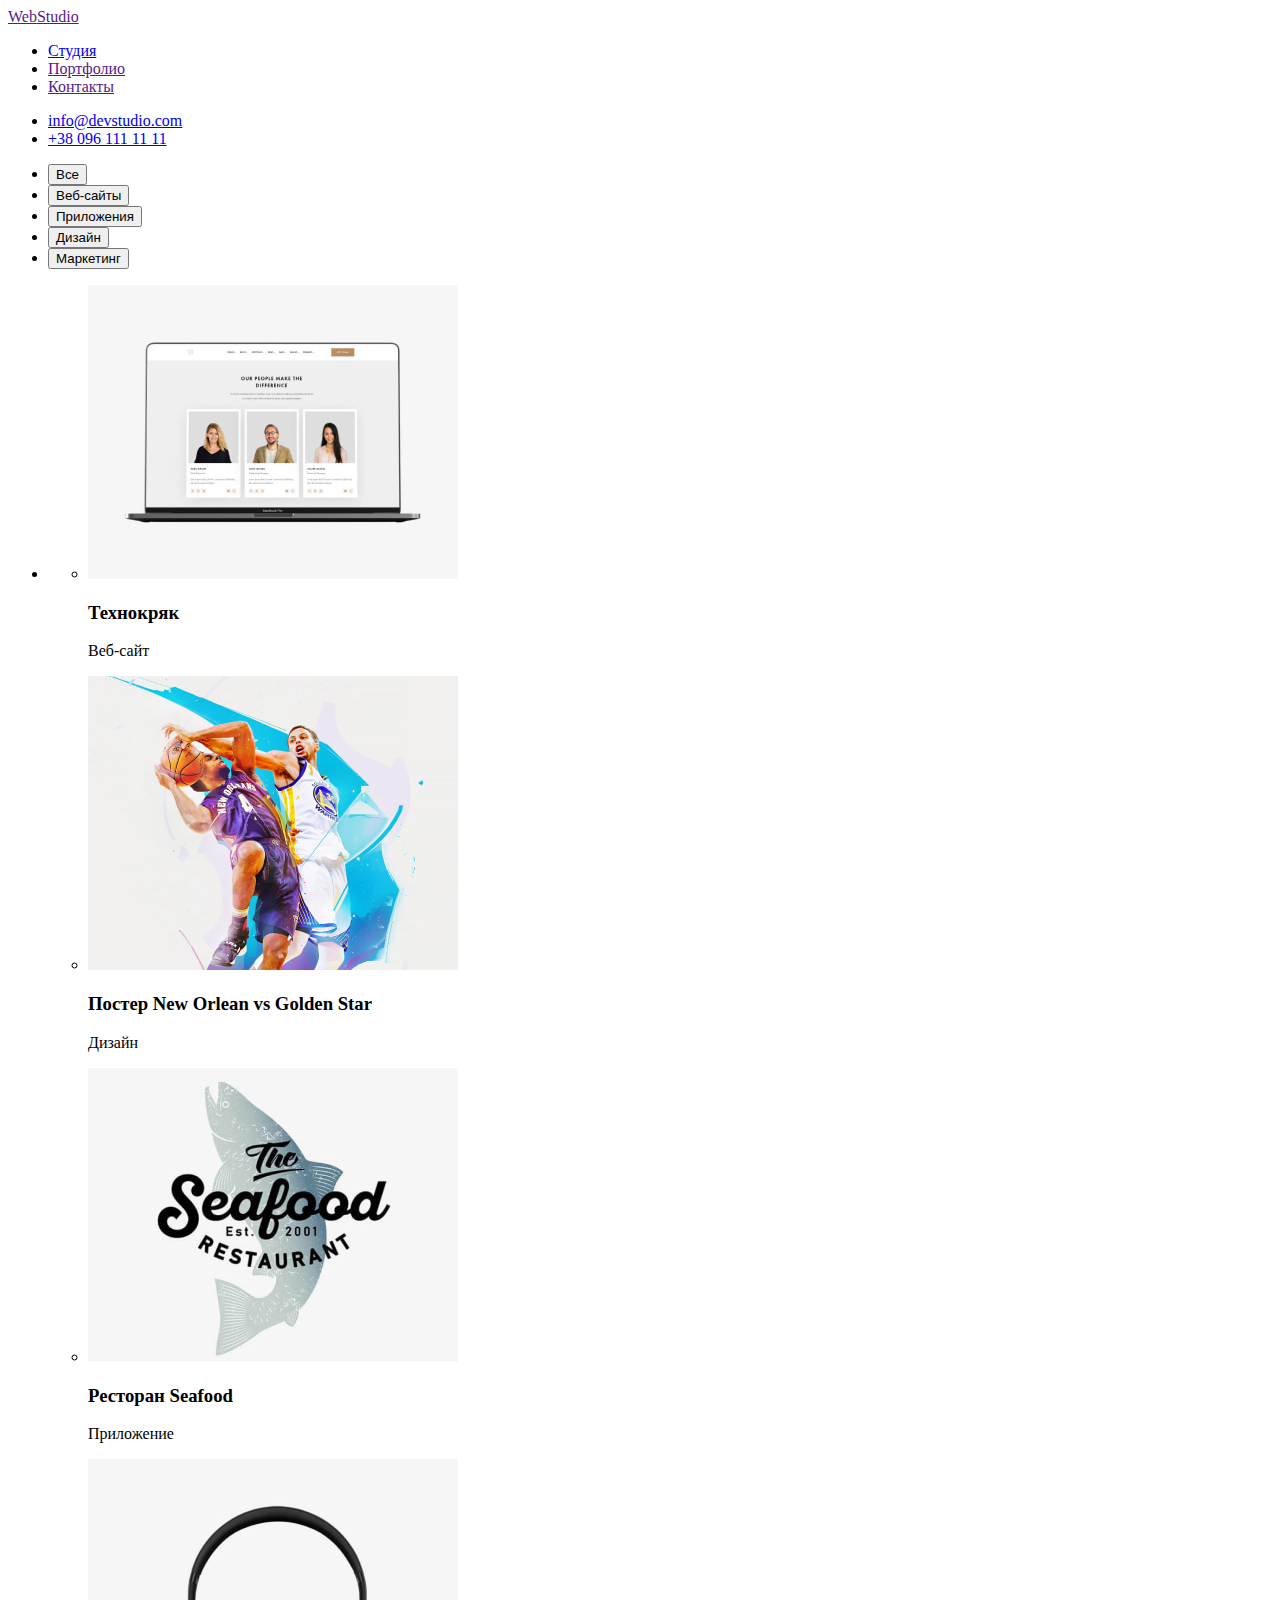
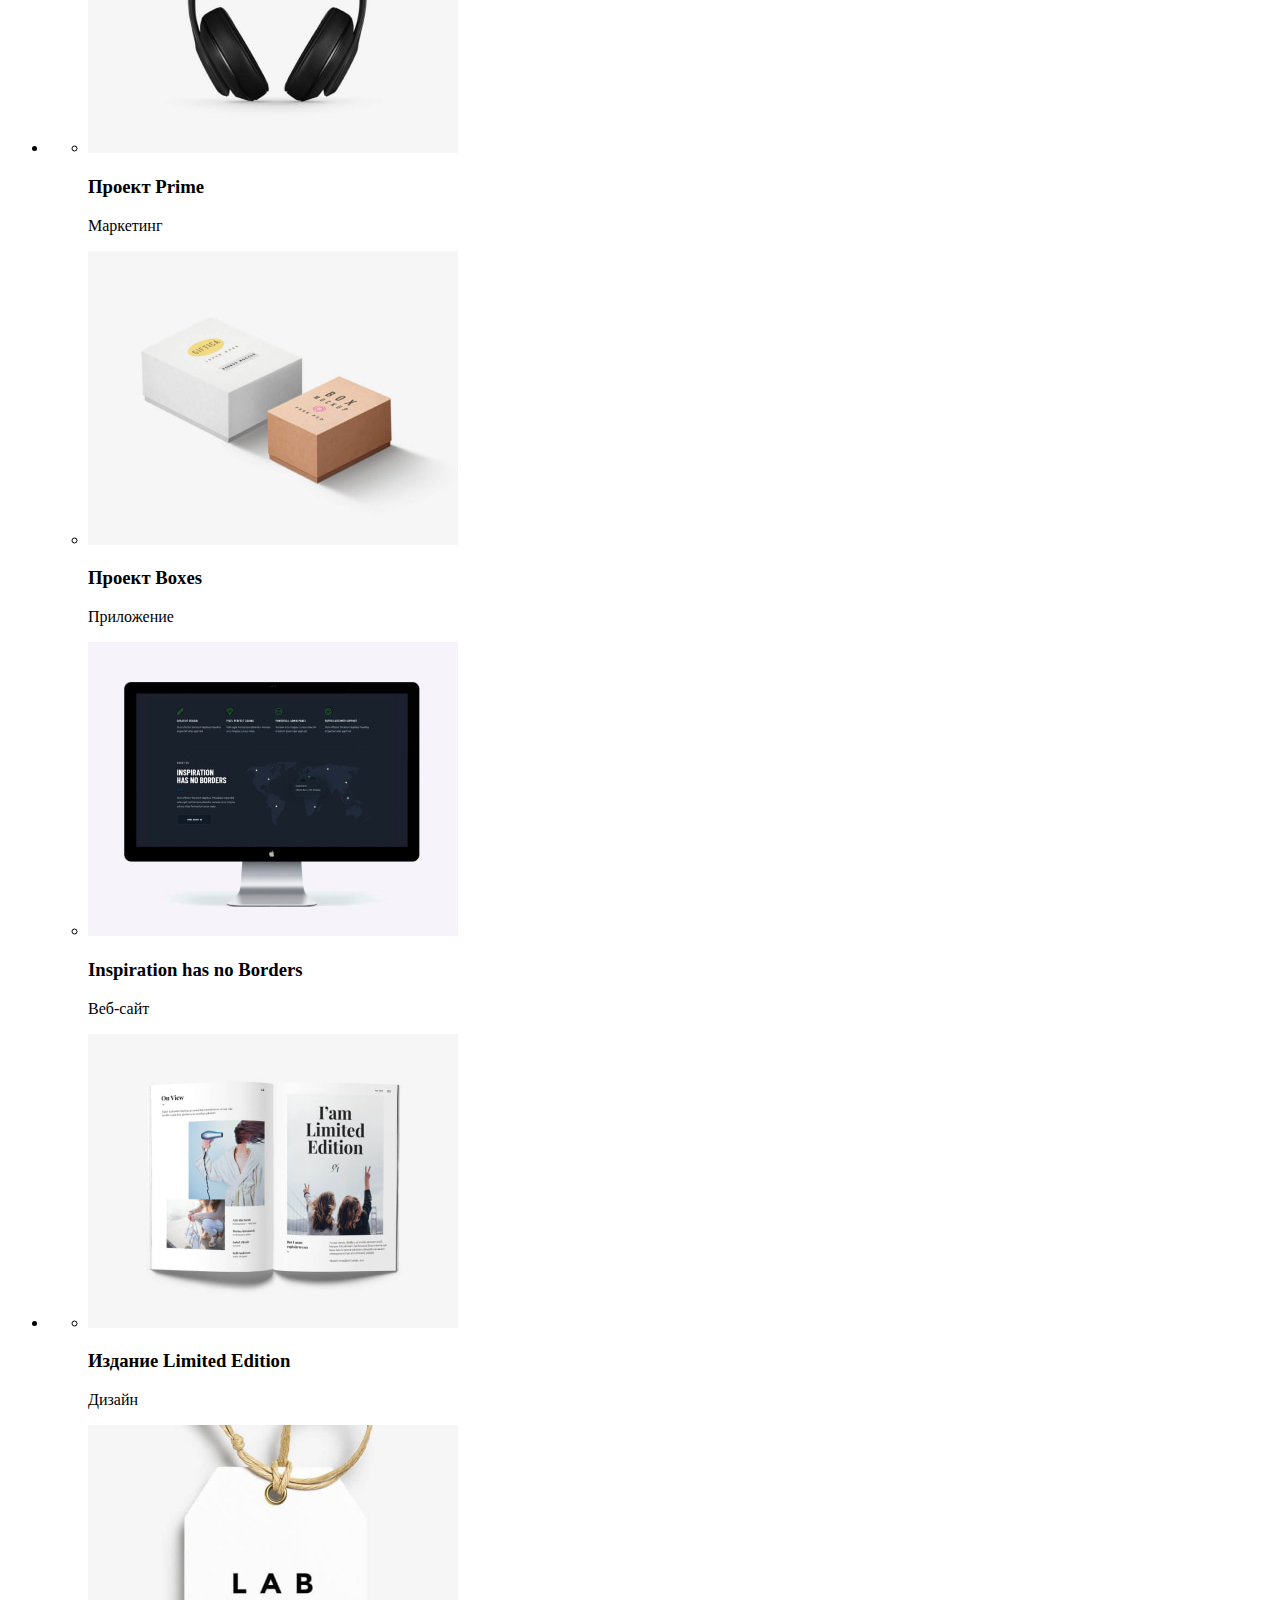
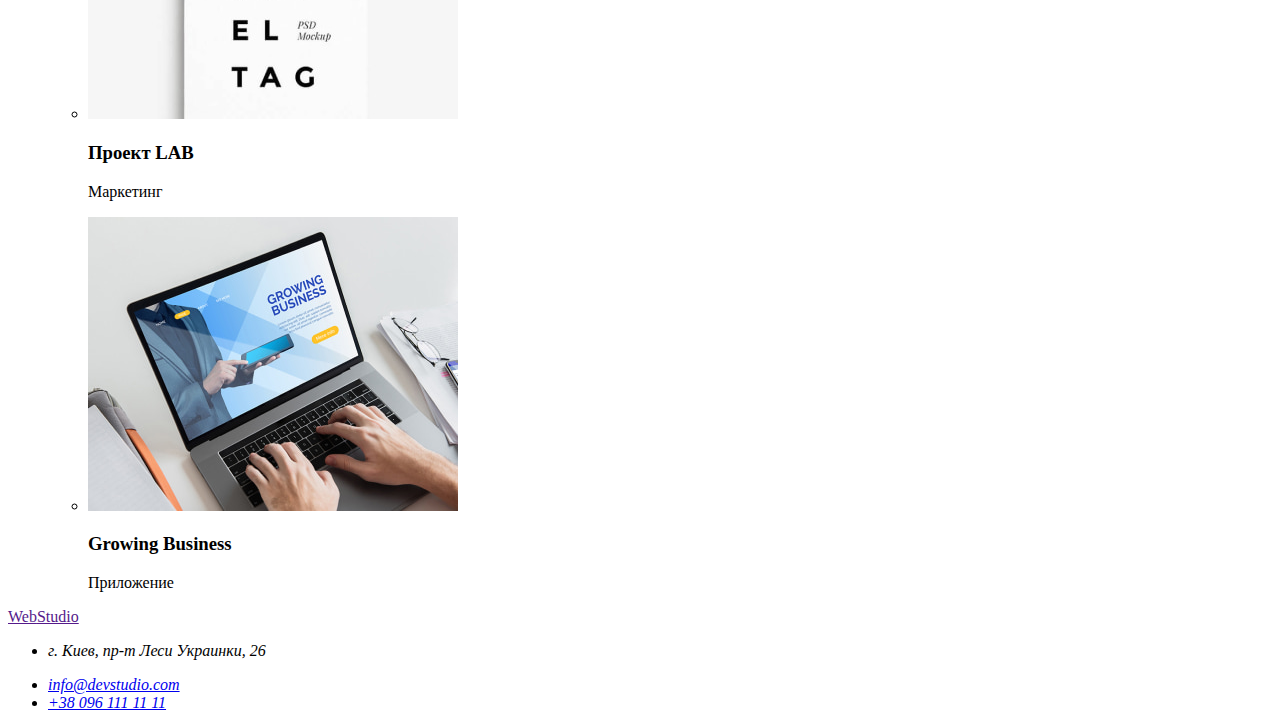
==== portfolio.html @ 0fcba2b1 "Добавлены изображения" ====
<!DOCTYPE html>
<html lang="ru">
<head>
    <meta charset="UTF-8">
    <meta http-equiv="X-UA-Compatible" content="IE=edge">
    <meta name="viewport" content="width=device-width, initial-scale=1.0">
    <title>Портфолио</title>
</head>
<body>
    <header>
        <nav>
            <!-- Логотип -->
            <a href=""><span>Web</span>Studio</a>
            <ul>
                <li>
                    <a href="./index.html">Студия</a>
                </li>
                <li>
                    <a href="">Портфолио</a>
                </li>
                <li>
                    <a href="">Контакты</a>
                </li>
            </ul>
        </nav>
        <!-- контакты -->
        <ul>
            <li>
                <a href="mailto:info@devstudio.com">info@devstudio.com</a>
            </li>
            <li>
                <a href="tel:+380961111111">+38 096 111 11 11</a>
            </li>
        </ul>
    </header>
    <main>
        <!-- работы -->
        <section>
            <h2 hidden>Наши работы</h2>
            <nav>
                <ul>
                    <li>
                        <button type="button">Все</button>
                    </li>
                    <li>
                        <button type="button">Веб-сайты</button>
                    </li>
                    <li>
                        <button type="button">Приложения</button>
                    </li>
                    <li>
                        <button type="button">Дизайн</button>
                    </li>
                    <li>
                        <button type="button">Маркетинг</button>
                    </li>
                </ul>
            </nav>
            <ul>
                <li>
                    <ul>
                        <li>
                            <img src="./images/portfolio/box1.jpg" alt="" width = "370" height = "294">
                            <h3>Технокряк</h3>
                            <p>Веб-сайт</p>
                        </li>
                        <li>
                            <img src="./images/portfolio/box2.jpg" alt="" width = "370" height = "294">
                            <h3>Постер New Orlean vs Golden Star</h3>
                            <p>Дизайн</p>
                        </li>
                        <li>
                            <img src="./images/portfolio/box3.jpg" alt="" width = "370" height = "294">
                            <h3>Ресторан Seafood</h3>
                            <p>Приложение</p>
                        </li>
                    </ul>
                </li>
                <li>
                    <ul>
                        <li>
                            <img src="./images/portfolio/box4.jpg" alt="" width = "370" height = "294">
                            <h3>Проект Prime</h3>
                            <p>Маркетинг</p>
                        </li>
                        <li>
                            <img src="./images/portfolio/box5.jpg" alt="" width = "370" height = "294">
                            <h3>Проект Boxes</h3>
                            <p>Приложение</p>
                        </li>
                        <li>
                            <img src="./images/portfolio/box6.jpg" alt="" width = "370" height = "294">
                            <h3>Inspiration has no Borders</h3>
                            <p>Веб-сайт</p>
                        </li>
                    </ul>
                </li>
                <li>
                    <ul>
                        <li>
                            <img src="./images/portfolio/box7.jpg" alt="" width = "370" height = "294">
                            <h3>Издание Limited Edition</h3>
                            <p>Дизайн</p>
                        </li>
                        <li>
                            <img src="./images/portfolio/box8.jpg" alt="" width = "370" height = "294">
                            <h3>Проект LAB</h3>
                            <p>Маркетинг</p>
                        </li>
                        <li>
                            <img src="./images/portfolio/box9.jpg" alt="" width = "370" height = "294">
                            <h3>Growing Business</h3>
                            <p>Приложение</p>
                        </li>
                    </ul>
                </li>
            </ul>
        </section>
    </main>
    <footer>
        <!-- Логотип -->
        <a href=""><span>Web</span>Studio</a>
        <address>
            <ul>
                <li>
                    <p>г. Киев, пр-т Леси Украинки, 26</p>
                </li>
                <li>
                    <a href="mailto:info@devstudio.com">info@devstudio.com</a>
                </li>
                <li>
                    <a href="tel:+380961111111">+38 096 111 11 11</a>
                </li>
            </ul>
        </address>
    </footer>
</body>
</html>
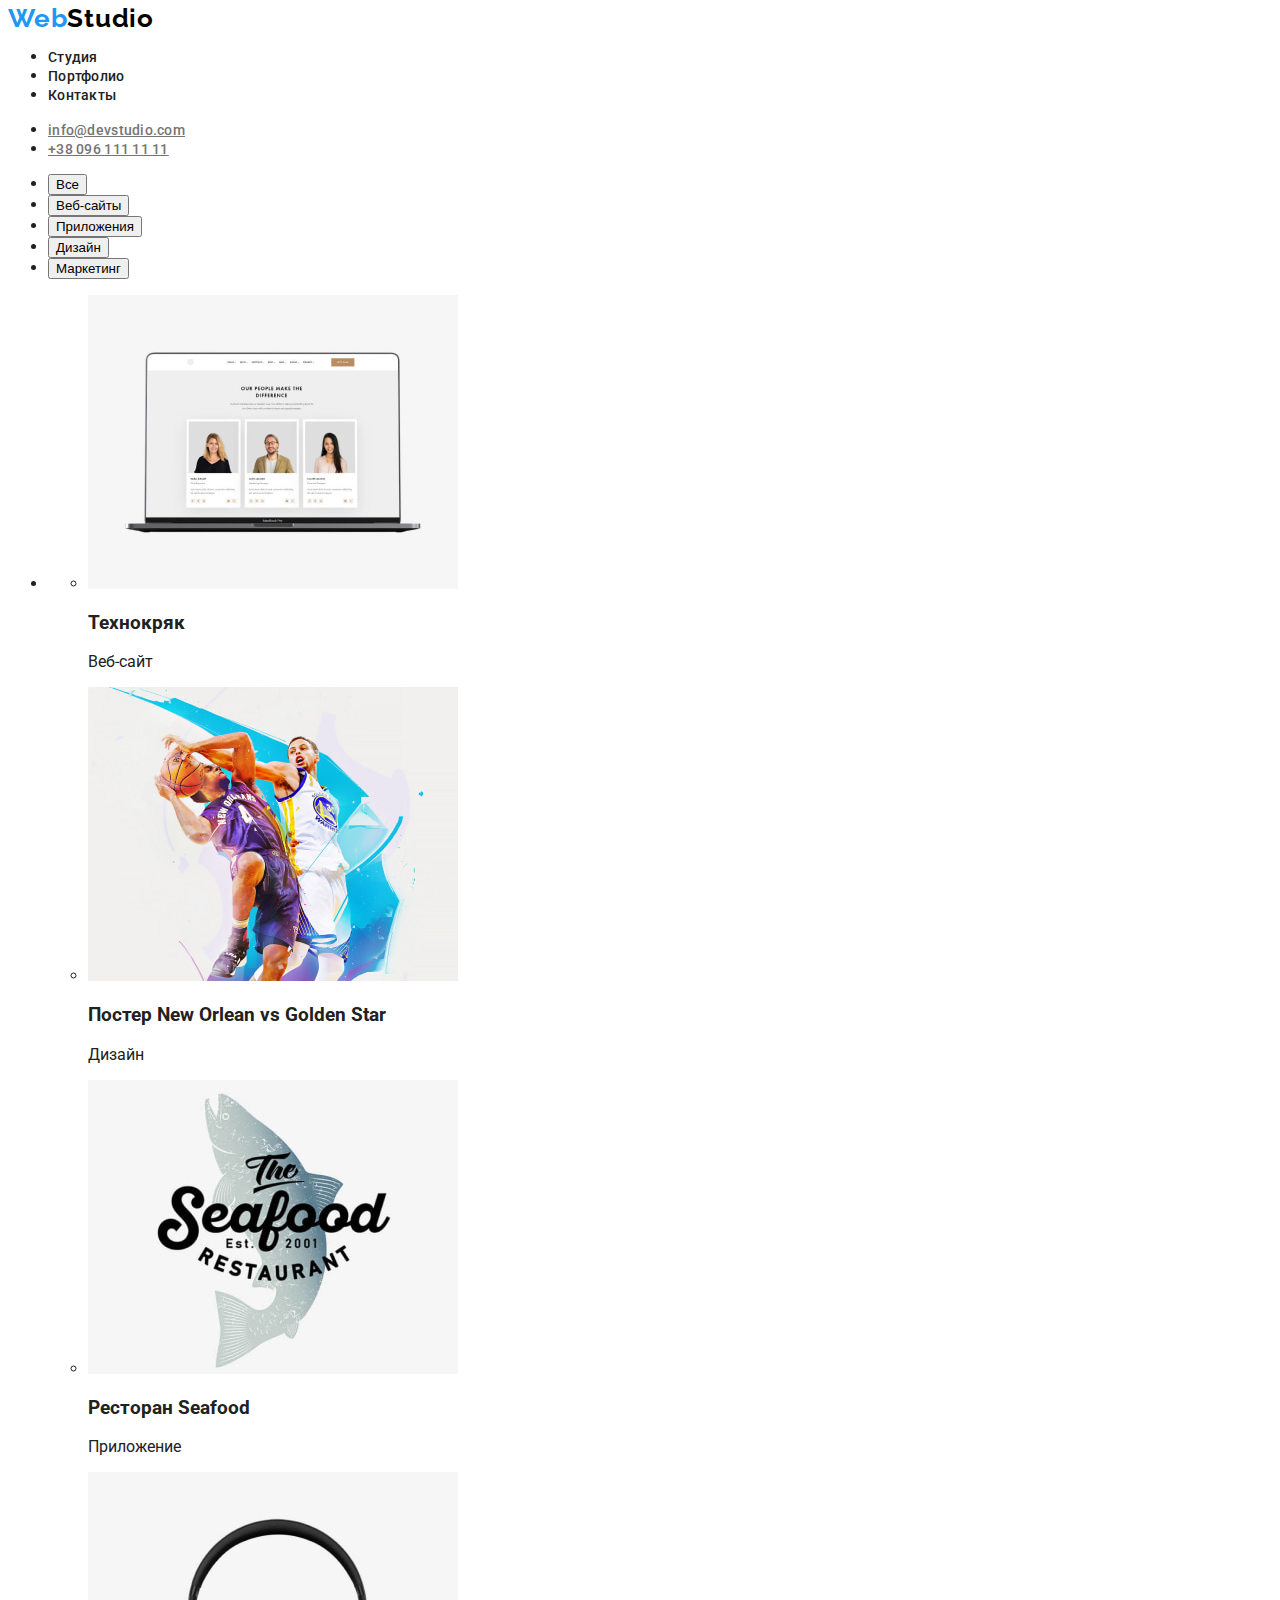
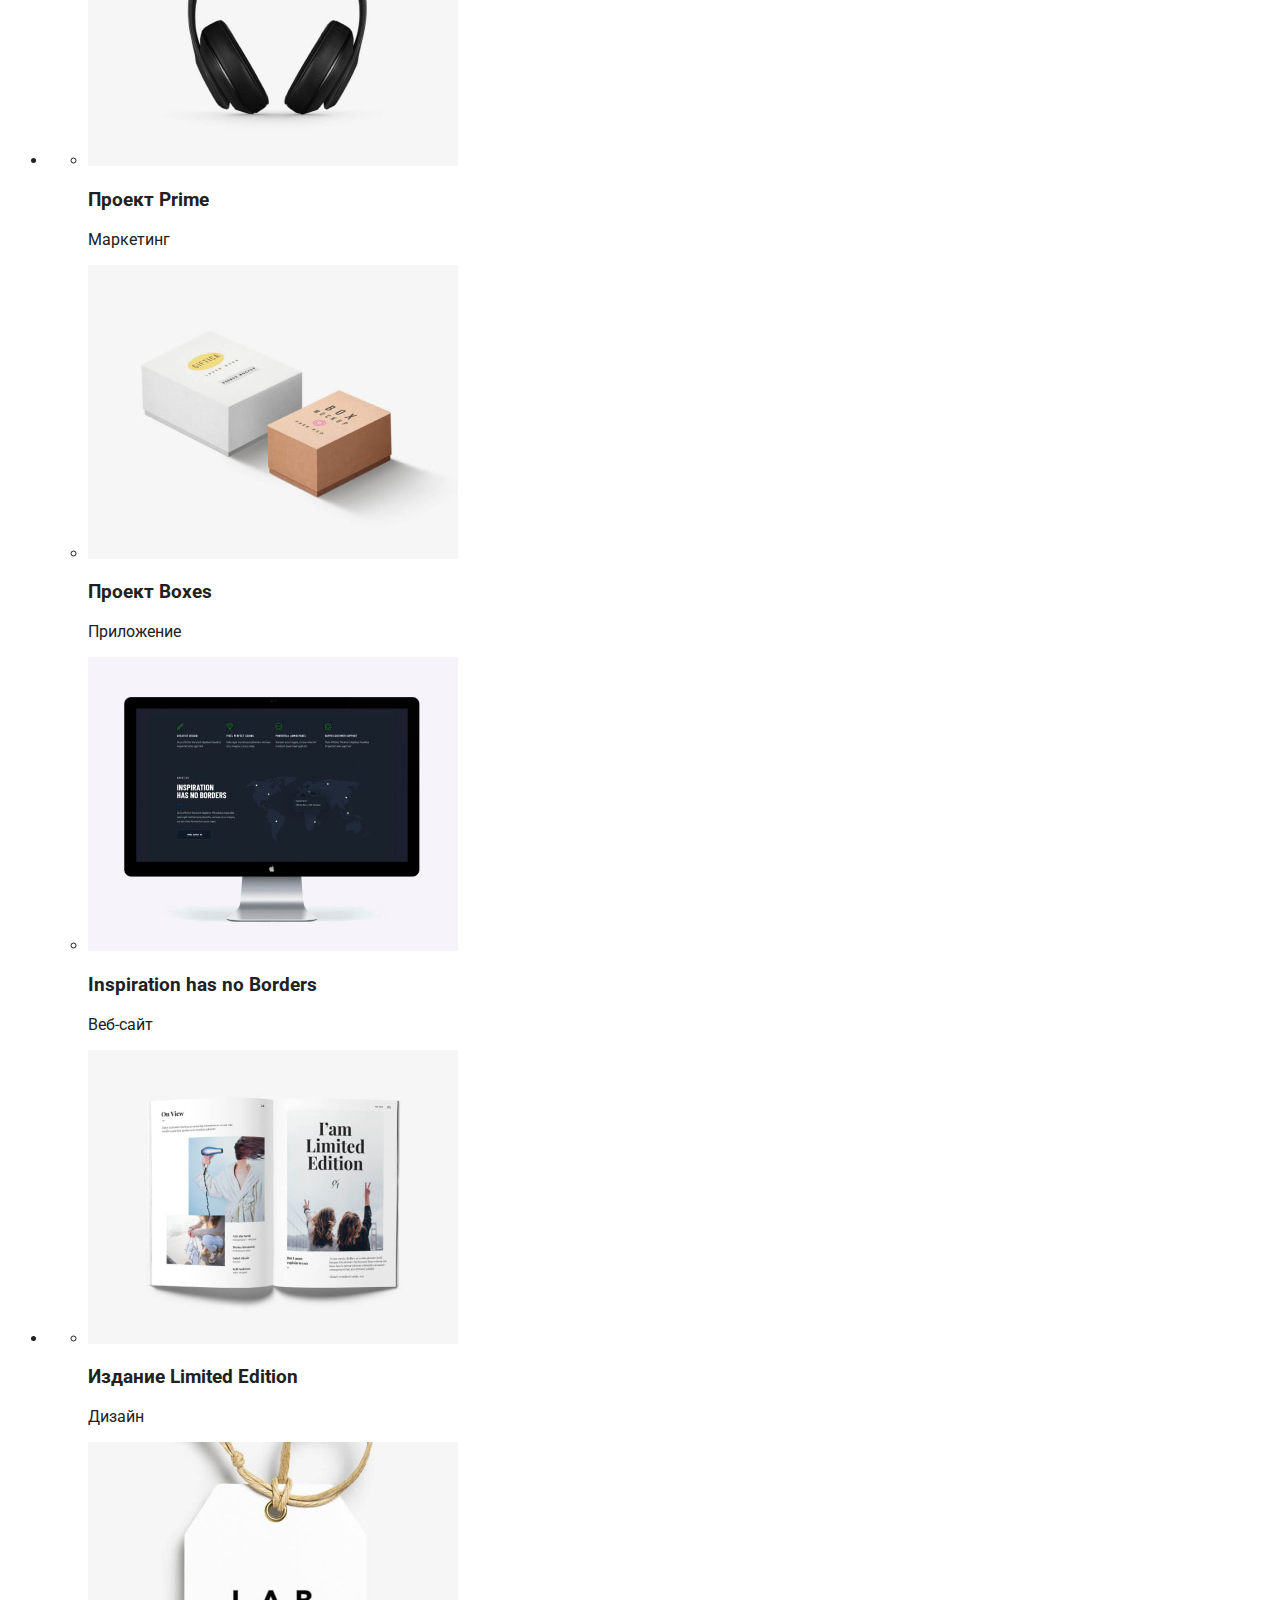
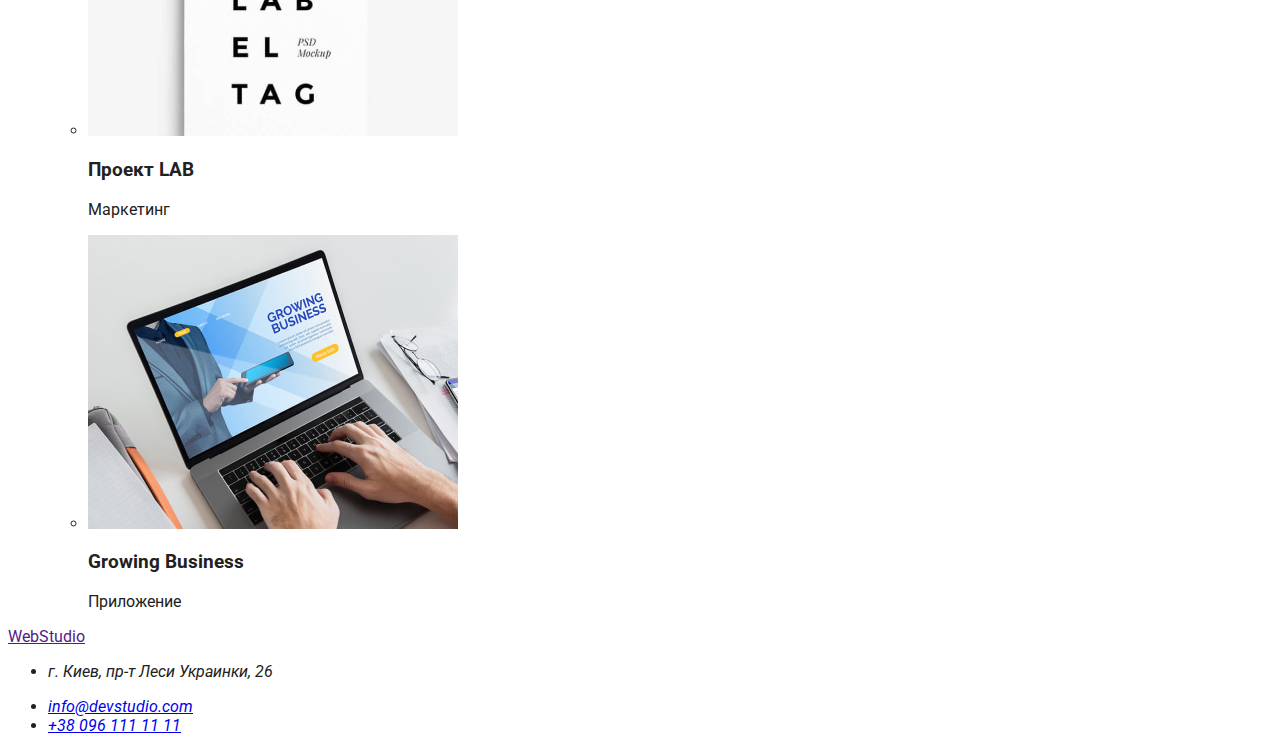
==== commit b5a1f000: "Стили хеддера" ====
--- a/portfolio.html
+++ b/portfolio.html
@@ -4,14 +4,17 @@
     <meta charset="UTF-8">
     <meta http-equiv="X-UA-Compatible" content="IE=edge">
     <meta name="viewport" content="width=device-width, initial-scale=1.0">
+    <link href="https://fonts.googleapis.com/css2?family=Raleway:wght@700&family=Roboto:wght@400;500;700;900&display=swap"
+        rel="stylesheet">
+    <link rel="stylesheet" href="./css/styles.css">
     <title>Портфолио</title>
 </head>
 <body>
     <header>
         <nav>
             <!-- Логотип -->
-            <a href=""><span>Web</span>Studio</a>
-            <ul>
+            <a class = "logotype" href=""><span>Web</span>Studio</a>
+            <ul class = "navigation-links">
                 <li>
                     <a href="./index.html">Студия</a>
                 </li>
@@ -24,7 +27,7 @@
             </ul>
         </nav>
         <!-- контакты -->
-        <ul>
+        <ul class = "contacts-nav">
             <li>
                 <a href="mailto:info@devstudio.com">info@devstudio.com</a>
             </li>
--- a/css/styles.css
+++ b/css/styles.css
@@ -0,0 +1,44 @@
+:root {
+  --blue-color: #2196f3;
+  --black2-color: #000000;
+  --black1-color: #212121;
+  --gray-color: #757575;
+}
+body {
+  font-family: "Roboto", sans-serif;
+  color: var(--black1-color);
+}
+/* стили хеддера */
+.logotype {
+  font-family: Raleway;
+  font-weight: bold;
+  font-size: 26px;
+  line-height: 0.83;
+  letter-spacing: 0.03em;
+  text-decoration: none;
+  color: var(--black2-color);
+}
+.logotype > span {
+  color: var(--blue-color);
+}
+.navigation-links a {
+  font-weight: 500;
+  font-size: 14px;
+  line-height: 0.87;
+  letter-spacing: 0.02em;
+  text-decoration: none;
+  color: var(--black1-color);
+}
+.navigation-links a:hover,
+.navigation-links a:focus,
+.contacts-nav a:hover,
+.contacts-nav a:focus {
+  color: var(--blue-color);
+}
+.contacts-nav a {
+  font-weight: 500;
+  font-size: 14px;
+  line-height: 0.87;
+  letter-spacing: 0.02em;
+  color: var(--gray-color);
+}
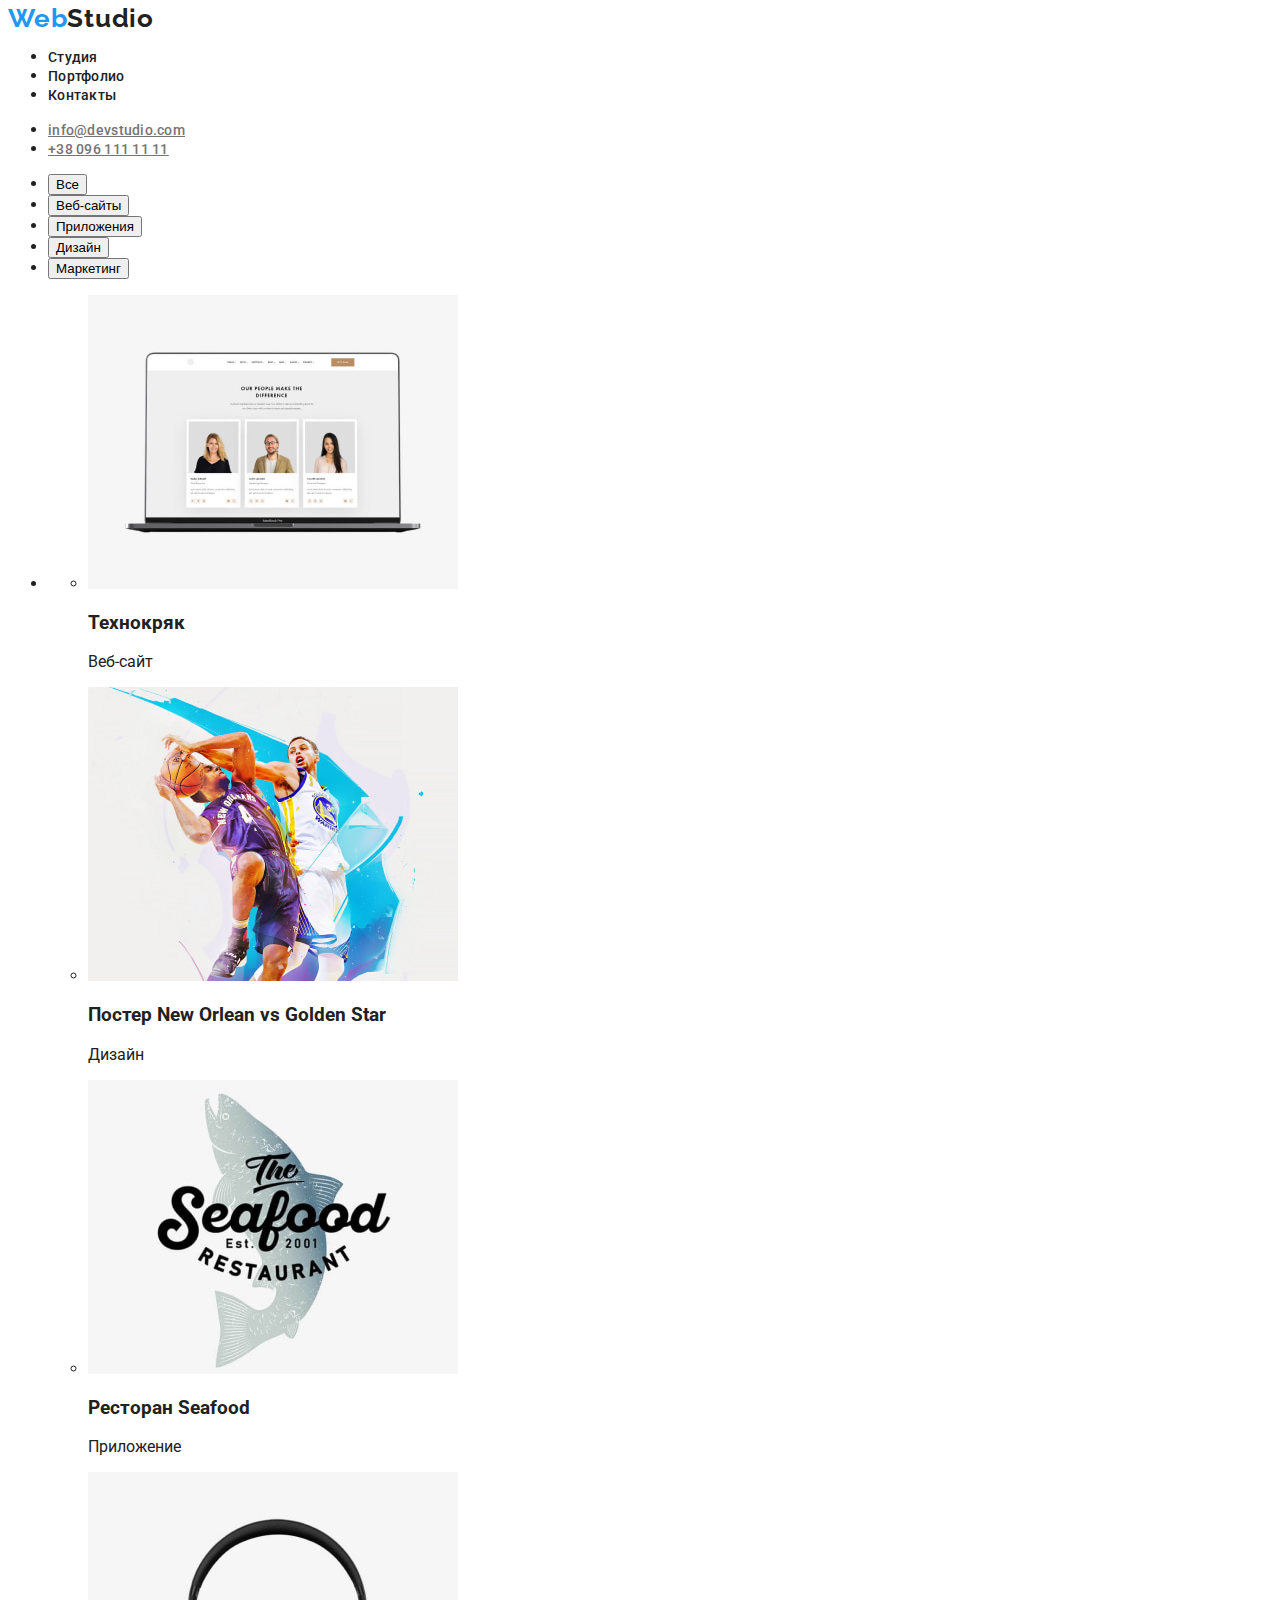
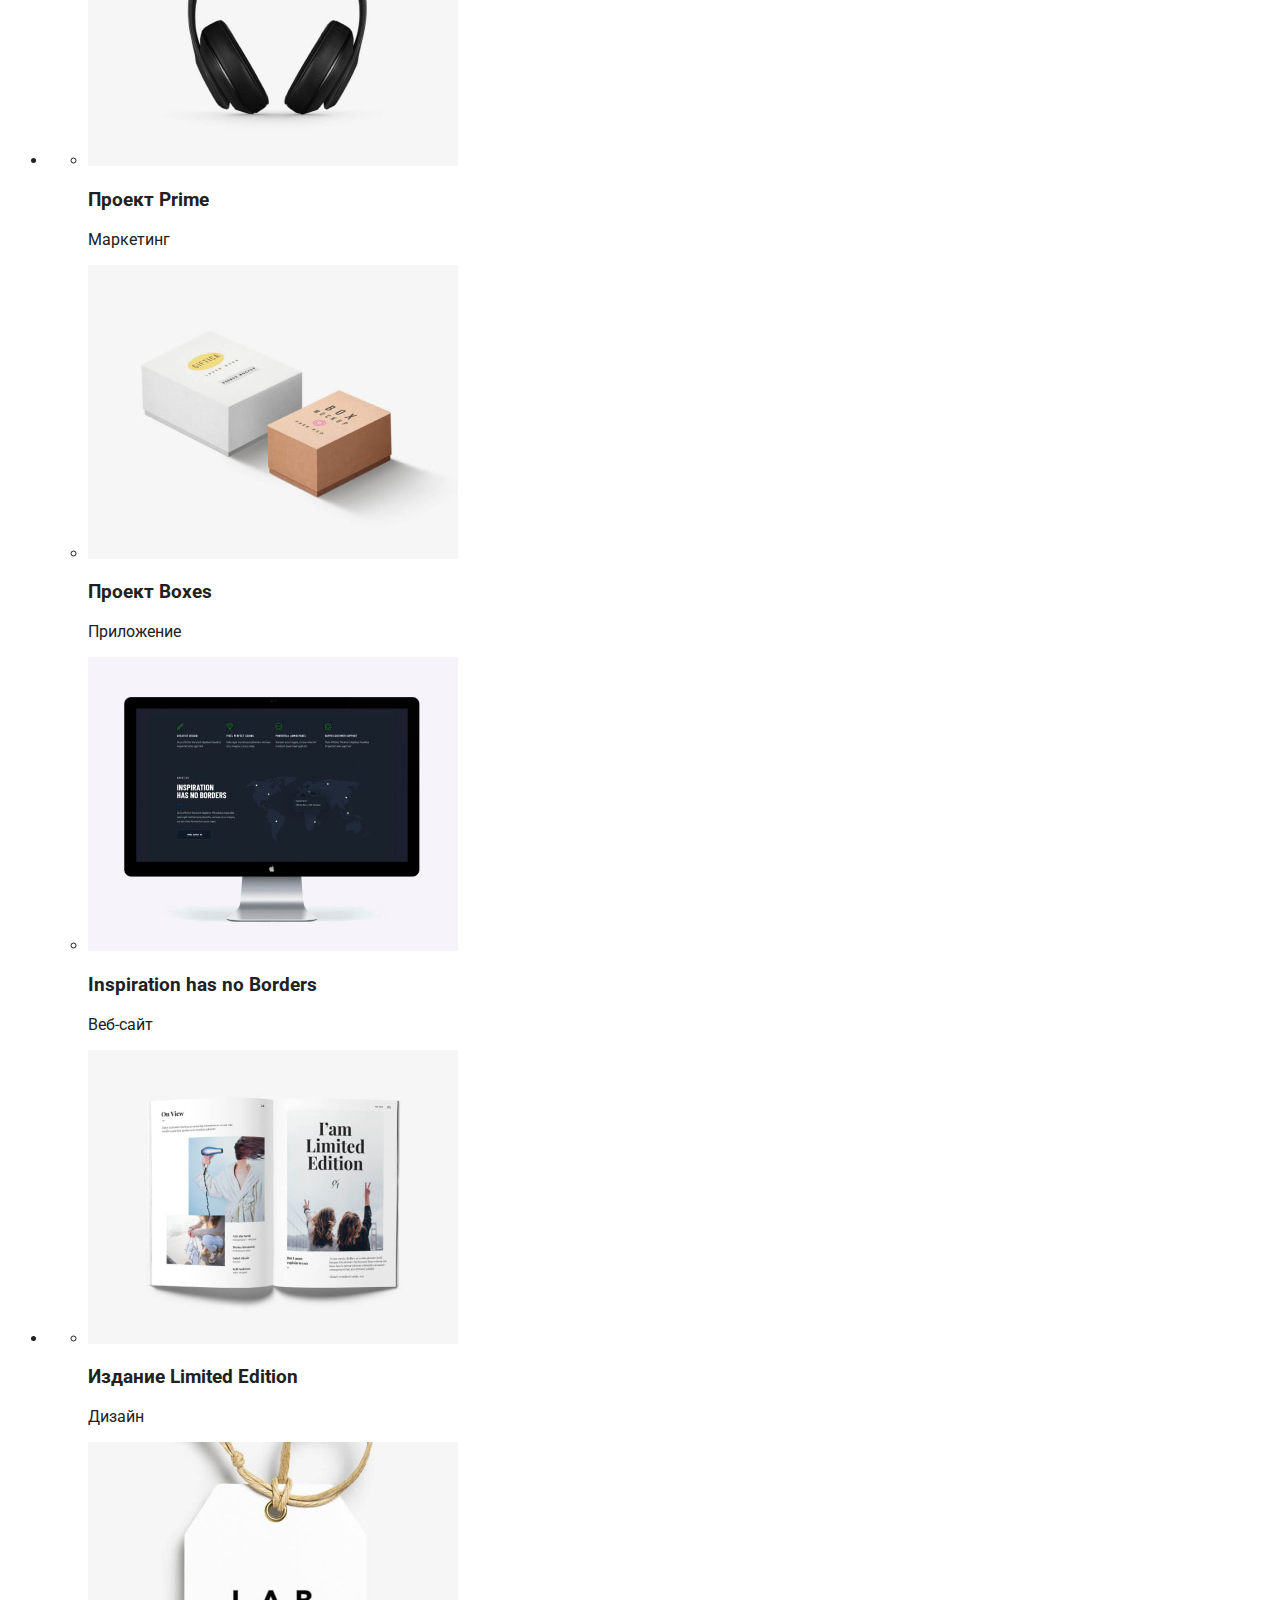
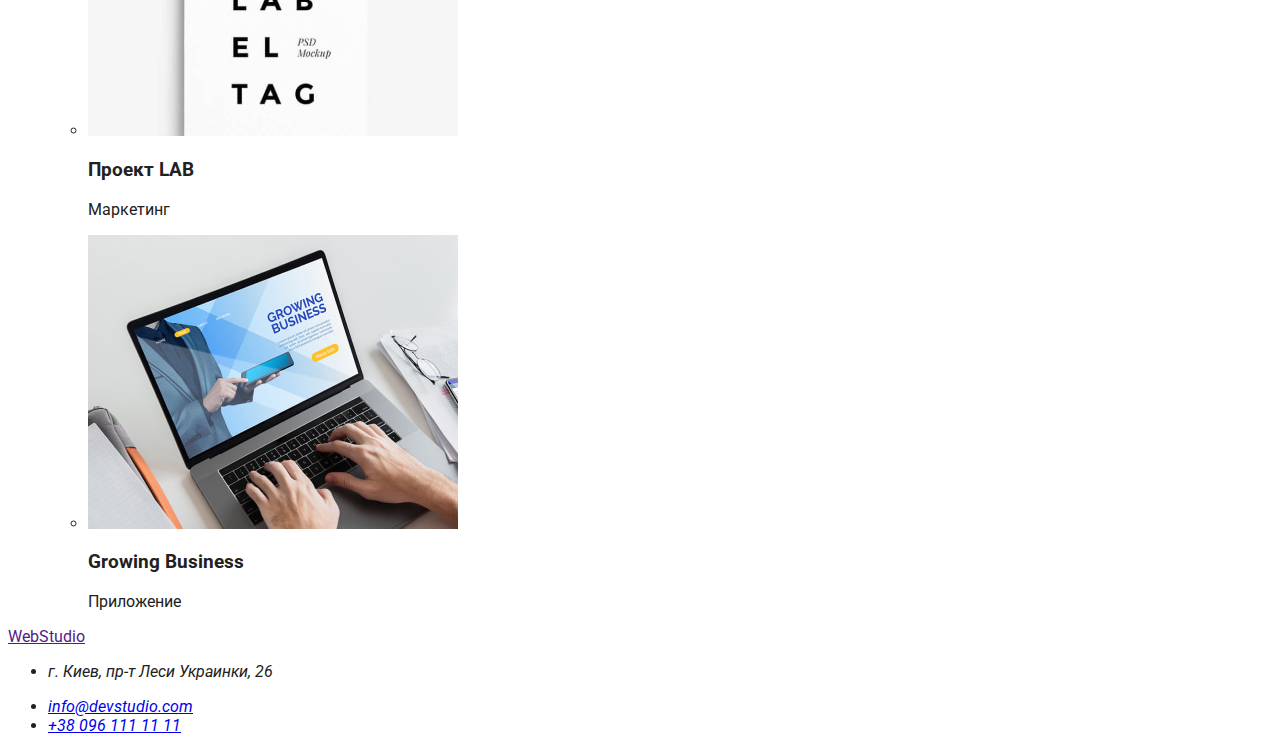
==== commit 34cd6fee: "Стили заголовка" ====
--- a/portfolio.html
+++ b/portfolio.html
@@ -13,7 +13,7 @@
     <header>
         <nav>
             <!-- Логотип -->
-            <a class = "logotype" href=""><span>Web</span>Studio</a>
+            <a class = "logo" href=""><span>Web</span>Studio</a>
             <ul class = "navigation-links">
                 <li>
                     <a href="./index.html">Студия</a>
@@ -27,7 +27,7 @@
             </ul>
         </nav>
         <!-- контакты -->
-        <ul class = "contacts-nav">
+        <ul class = "header-contacts">
             <li>
                 <a href="mailto:info@devstudio.com">info@devstudio.com</a>
             </li>
--- a/css/styles.css
+++ b/css/styles.css
@@ -1,15 +1,17 @@
 :root {
-  --blue-color: #2196f3;
-  --black2-color: #000000;
-  --black1-color: #212121;
-  --gray-color: #757575;
+  --font-white: #ffffff;
+  --font-blue: #2196f3;
+  --font-black2: #000000;
+  --font-black1: #212121;
+  --font-gray: #757575;
+  --background-black: #2f303a;
 }
 body {
   font-family: "Roboto", sans-serif;
-  color: var(--black1-color);
+  color: var(--font-black1);
 }
 /* стили хеддера */
-.logotype {
+.logo {
   font-family: Raleway;
   font-weight: bold;
   font-size: 26px;
@@ -18,8 +20,8 @@
   text-decoration: none;
   color: var(--black2-color);
 }
-.logotype > span {
-  color: var(--blue-color);
+.logo > span {
+  color: var(--font-blue);
 }
 .navigation-links a {
   font-weight: 500;
@@ -27,18 +29,43 @@
   line-height: 0.87;
   letter-spacing: 0.02em;
   text-decoration: none;
-  color: var(--black1-color);
+  color: var(--font-black1);
 }
 .navigation-links a:hover,
 .navigation-links a:focus,
-.contacts-nav a:hover,
-.contacts-nav a:focus {
-  color: var(--blue-color);
+.header-contacts a:hover,
+.header-contacts a:focus {
+  color: var(--font-blue);
 }
-.contacts-nav a {
+.header-contacts a {
   font-weight: 500;
   font-size: 14px;
   line-height: 0.87;
   letter-spacing: 0.02em;
-  color: var(--gray-color);
+  color: var(--font-gray);
 }
+/*стили мейн*/
+.title {
+  background-color: var(--background-black);
+}
+.title h1 {
+  color: var(--font-white);
+  font-weight: 900;
+  font-size: 44px;
+  line-height: 1.36;
+
+  text-align: center;
+  letter-spacing: 0.06em;
+  text-transform: uppercase;
+}
+.title button {
+  background-color: var(--font-blue);
+  border: var(--font-blue);
+
+  color: var(--font-white);
+  font-family: "Roboto", sans-serif;
+  font-weight: bold;
+  font-size: 16px;
+  line-height: 1.9;
+  letter-spacing: 0.06em;
+}
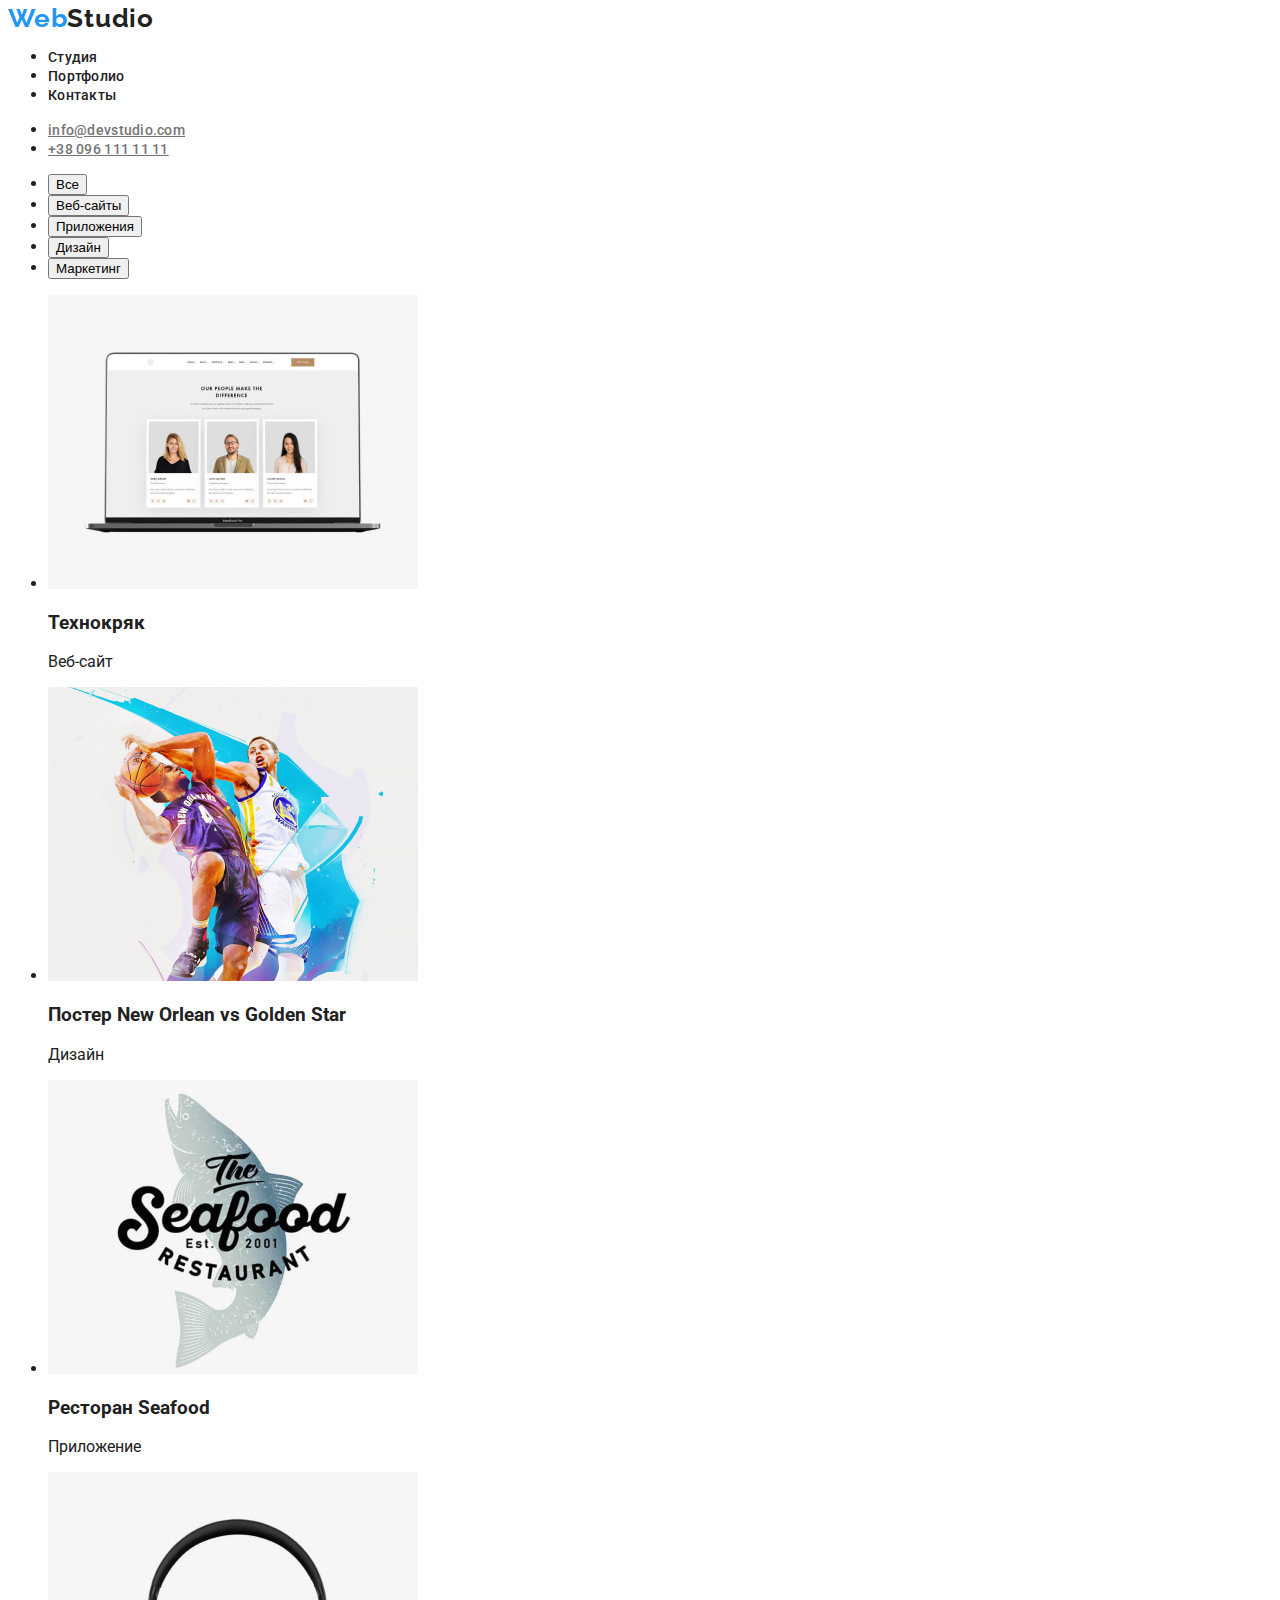
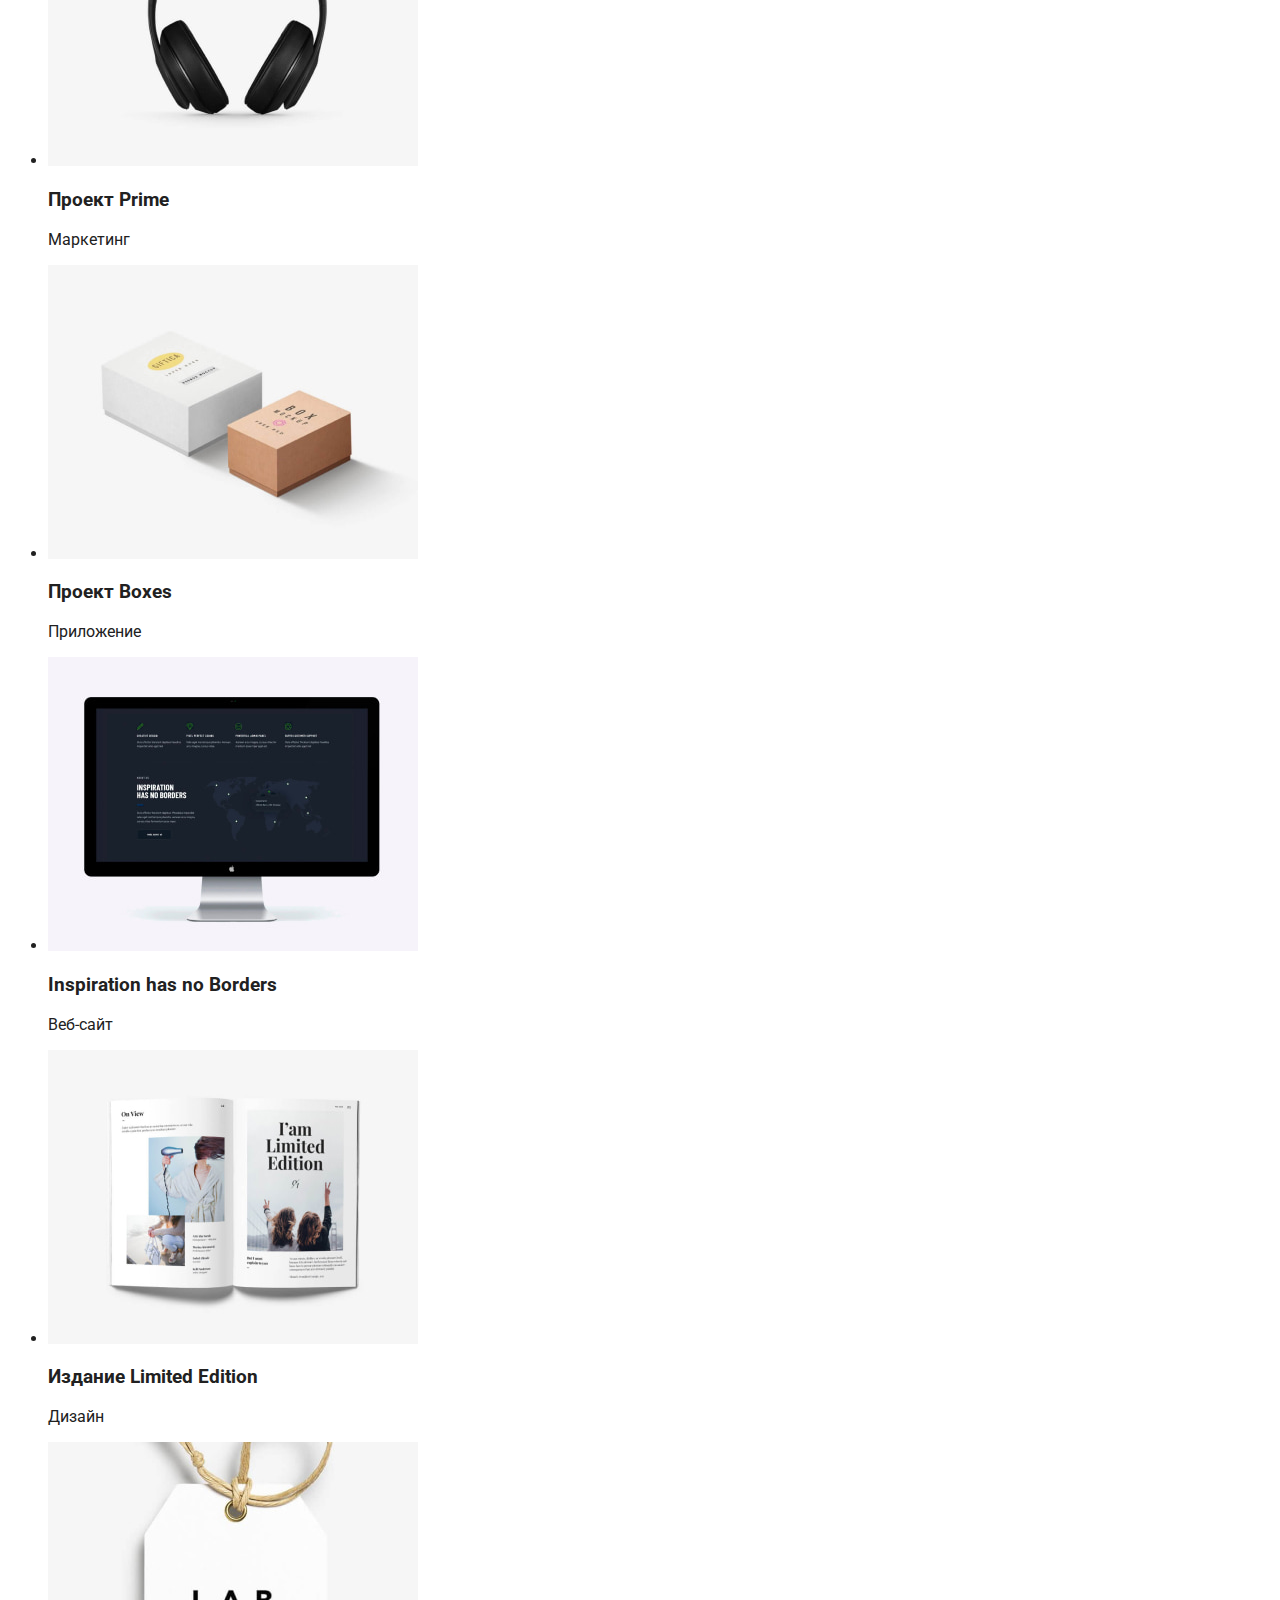
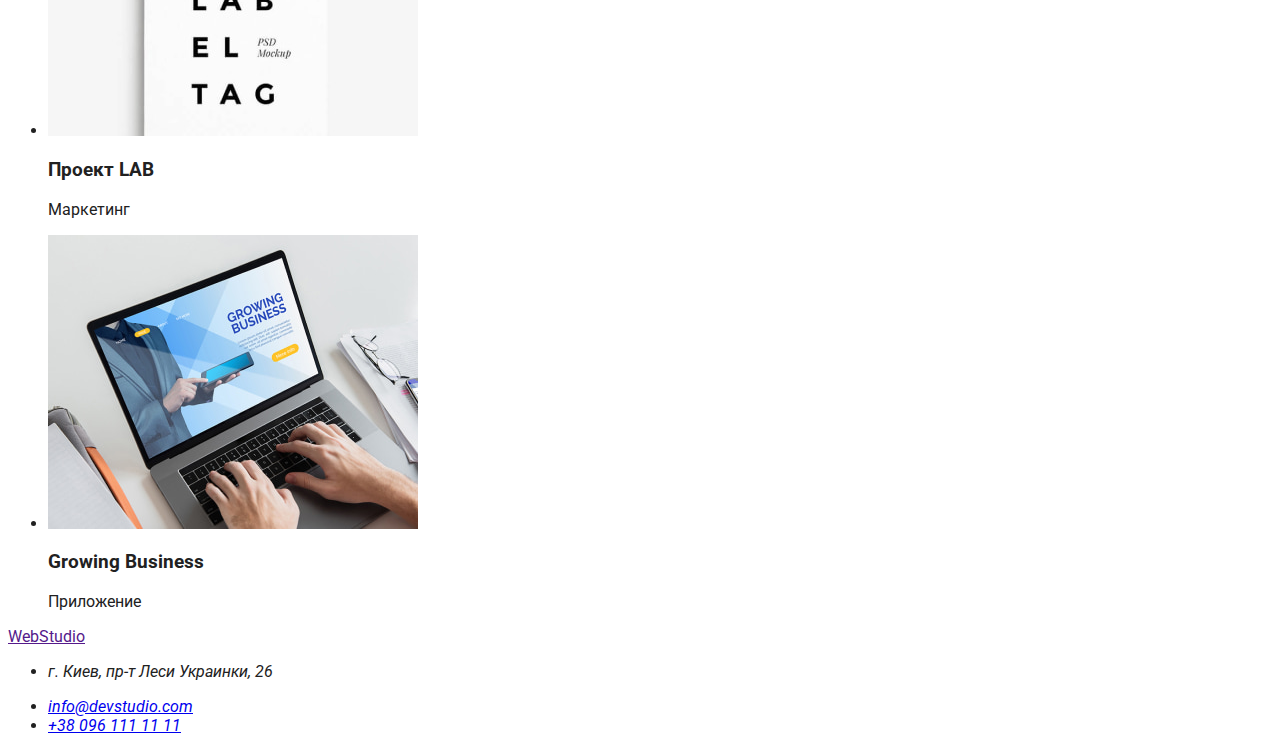
==== commit 5a02c9c0: "Исправления" ====
--- a/portfolio.html
+++ b/portfolio.html
@@ -39,7 +39,7 @@
     <main>
         <!-- работы -->
         <section>
-            <h2 hidden>Наши работы</h2>
+            <h1 hidden>Наши работы</h1>
             <nav>
                 <ul>
                     <li>
@@ -61,61 +61,49 @@
             </nav>
             <ul>
                 <li>
-                    <ul>
-                        <li>
-                            <img src="./images/portfolio/box1.jpg" alt="" width = "370" height = "294">
-                            <h3>Технокряк</h3>
-                            <p>Веб-сайт</p>
-                        </li>
-                        <li>
-                            <img src="./images/portfolio/box2.jpg" alt="" width = "370" height = "294">
-                            <h3>Постер New Orlean vs Golden Star</h3>
-                            <p>Дизайн</p>
-                        </li>
-                        <li>
-                            <img src="./images/portfolio/box3.jpg" alt="" width = "370" height = "294">
-                            <h3>Ресторан Seafood</h3>
-                            <p>Приложение</p>
-                        </li>
-                    </ul>
+                    <img src="./images/portfolio/box1.jpg" alt="" width = "370" height = "294">
+                    <h3>Технокряк</h3>
+                    <p>Веб-сайт</p>
                 </li>
                 <li>
-                    <ul>
-                        <li>
-                            <img src="./images/portfolio/box4.jpg" alt="" width = "370" height = "294">
-                            <h3>Проект Prime</h3>
-                            <p>Маркетинг</p>
-                        </li>
-                        <li>
-                            <img src="./images/portfolio/box5.jpg" alt="" width = "370" height = "294">
-                            <h3>Проект Boxes</h3>
-                            <p>Приложение</p>
-                        </li>
-                        <li>
-                            <img src="./images/portfolio/box6.jpg" alt="" width = "370" height = "294">
-                            <h3>Inspiration has no Borders</h3>
-                            <p>Веб-сайт</p>
-                        </li>
-                    </ul>
+                    <img src="./images/portfolio/box2.jpg" alt="" width = "370" height = "294">
+                    <h3>Постер New Orlean vs Golden Star</h3>
+                    <p>Дизайн</p>
                 </li>
                 <li>
-                    <ul>
-                        <li>
-                            <img src="./images/portfolio/box7.jpg" alt="" width = "370" height = "294">
-                            <h3>Издание Limited Edition</h3>
-                            <p>Дизайн</p>
-                        </li>
-                        <li>
-                            <img src="./images/portfolio/box8.jpg" alt="" width = "370" height = "294">
-                            <h3>Проект LAB</h3>
-                            <p>Маркетинг</p>
-                        </li>
-                        <li>
-                            <img src="./images/portfolio/box9.jpg" alt="" width = "370" height = "294">
-                            <h3>Growing Business</h3>
-                            <p>Приложение</p>
-                        </li>
-                    </ul>
+                    <img src="./images/portfolio/box3.jpg" alt="" width = "370" height = "294">
+                    <h3>Ресторан Seafood</h3>
+                    <p>Приложение</p>
+                </li>
+                <li>
+                    <img src="./images/portfolio/box4.jpg" alt="" width = "370" height = "294">
+                    <h3>Проект Prime</h3>
+                    <p>Маркетинг</p>
+                </li>
+                <li>
+                    <img src="./images/portfolio/box5.jpg" alt="" width = "370" height = "294">
+                    <h3>Проект Boxes</h3>
+                    <p>Приложение</p>
+                </li>
+                <li>
+                    <img src="./images/portfolio/box6.jpg" alt="" width = "370" height = "294">
+                    <h3>Inspiration has no Borders</h3>
+                    <p>Веб-сайт</p>
+                </li>
+                <li>
+                    <img src="./images/portfolio/box7.jpg" alt="" width = "370" height = "294">
+                    <h3>Издание Limited Edition</h3>
+                    <p>Дизайн</p>
+                </li>
+                <li>
+                    <img src="./images/portfolio/box8.jpg" alt="" width = "370" height = "294">
+                    <h3>Проект LAB</h3>
+                    <p>Маркетинг</p>
+                </li>
+                <li>
+                    <img src="./images/portfolio/box9.jpg" alt="" width = "370" height = "294">
+                    <h3>Growing Business</h3>
+                    <p>Приложение</p>
                 </li>
             </ul>
         </section>
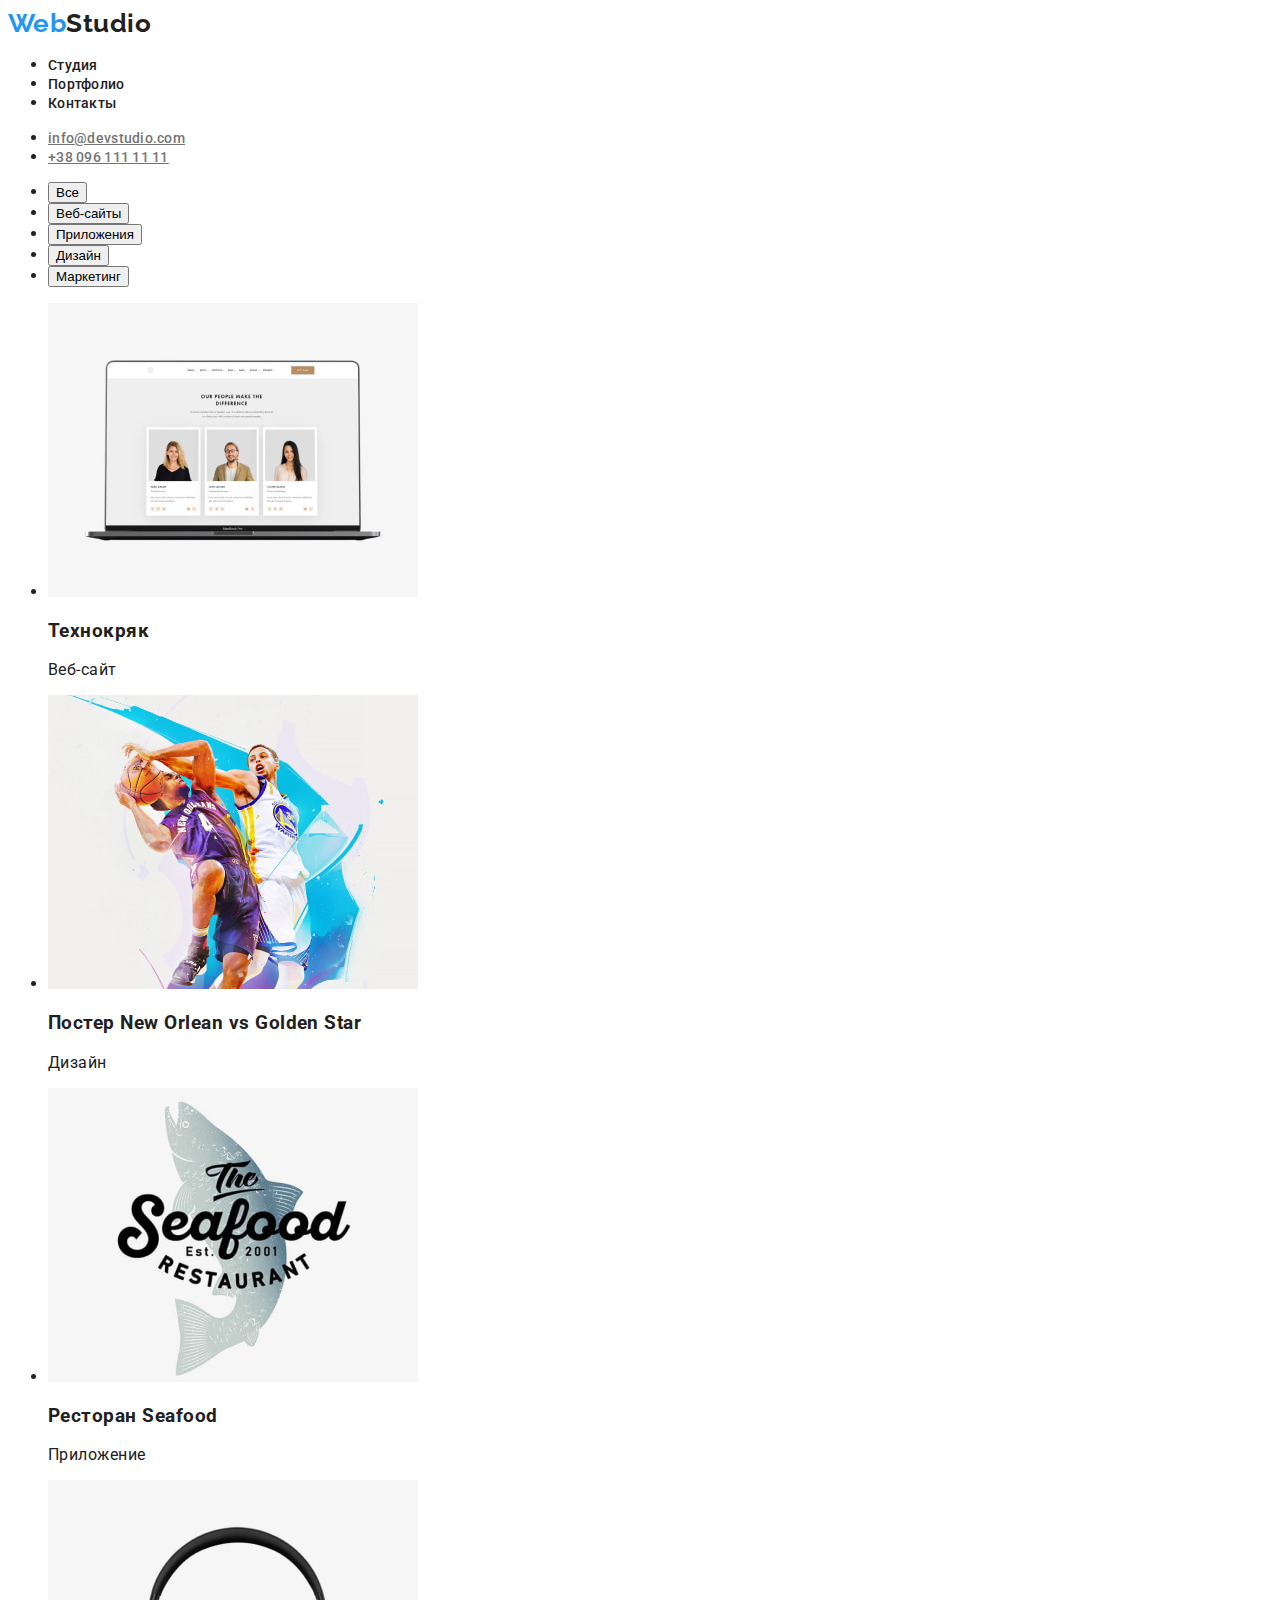
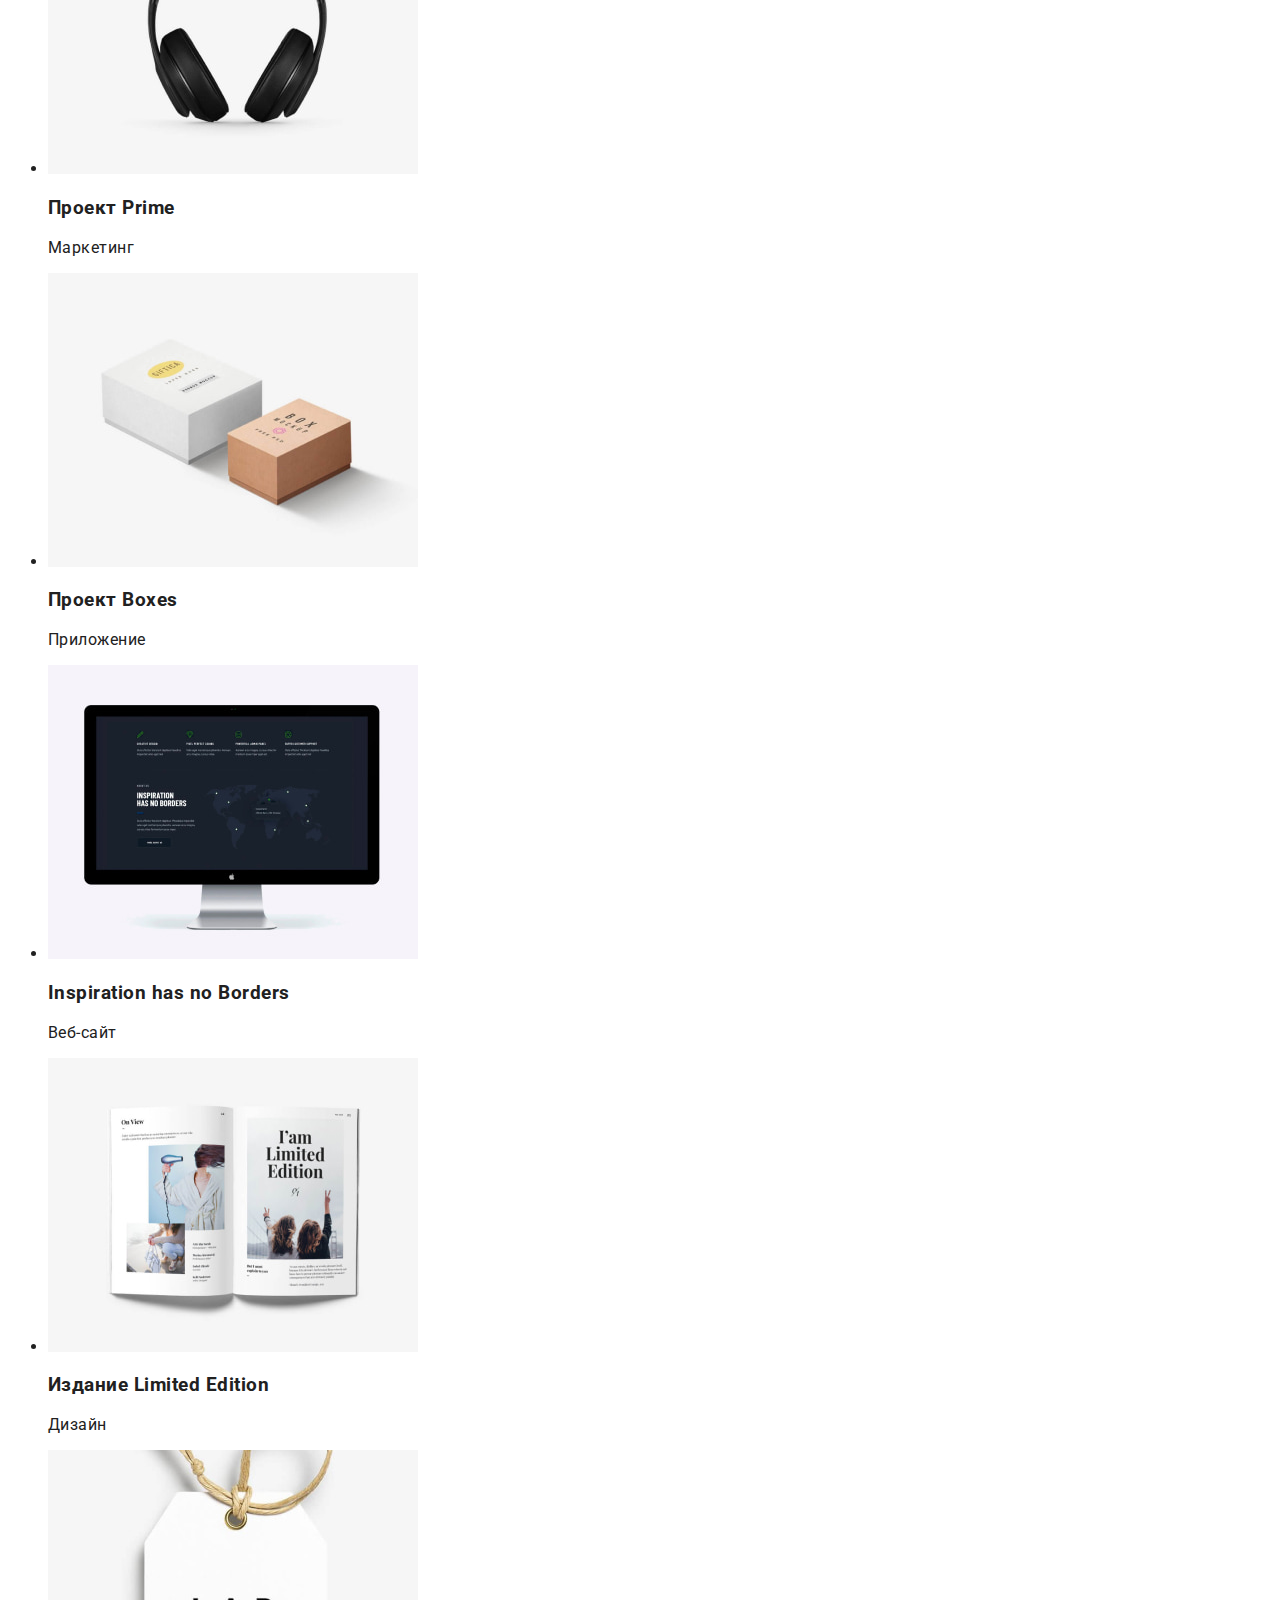
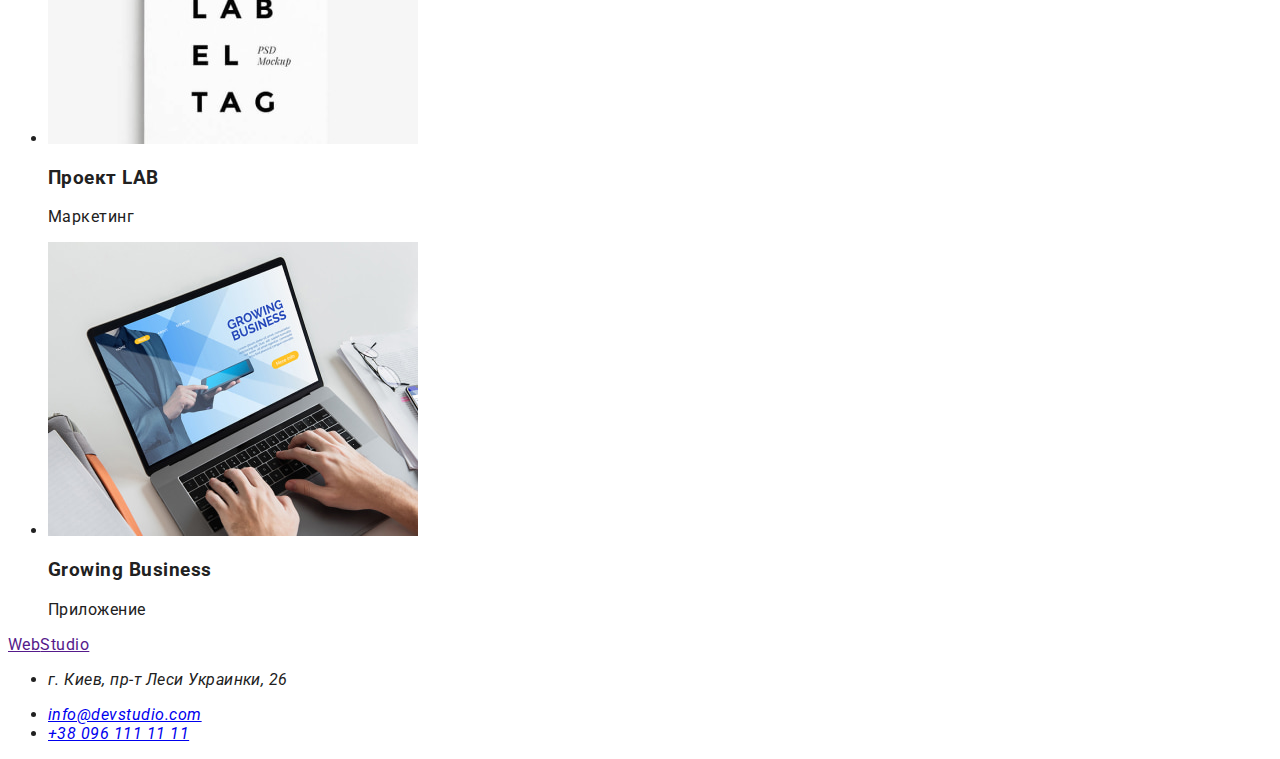
==== commit de512ac0: "Стили индекс мейн" ====
--- a/portfolio.html
+++ b/portfolio.html
@@ -16,23 +16,23 @@
             <a class = "logo" href=""><span>Web</span>Studio</a>
             <ul class = "navigation-links">
                 <li>
-                    <a href="./index.html">Студия</a>
+                    <a class = "link" href="./index.html">Студия</a>
                 </li>
                 <li>
-                    <a href="">Портфолио</a>
+                    <a class = "link" href="">Портфолио</a>
                 </li>
                 <li>
-                    <a href="">Контакты</a>
+                    <a class = "link" href="">Контакты</a>
                 </li>
             </ul>
         </nav>
         <!-- контакты -->
         <ul class = "header-contacts">
             <li>
-                <a href="mailto:info@devstudio.com">info@devstudio.com</a>
+                <a class = "link" href="mailto:info@devstudio.com">info@devstudio.com</a>
             </li>
             <li>
-                <a href="tel:+380961111111">+38 096 111 11 11</a>
+                <a class = "link" href="tel:+380961111111">+38 096 111 11 11</a>
             </li>
         </ul>
     </header>
--- a/css/styles.css
+++ b/css/styles.css
@@ -5,18 +5,19 @@
   --font-black1: #212121;
   --font-gray: #757575;
   --background-black: #2f303a;
+  --background-gray: #f5f4fa;
 }
 body {
   font-family: "Roboto", sans-serif;
   color: var(--font-black1);
+  letter-spacing: 0.03em;
 }
 /* стили хеддера */
 .logo {
-  font-family: Raleway;
+  font-family: "Raleway", sans-serif;
   font-weight: bold;
   font-size: 26px;
-  line-height: 0.83;
-  letter-spacing: 0.03em;
+  line-height: 1.19;
   text-decoration: none;
   color: var(--black2-color);
 }
@@ -26,21 +27,19 @@
 .navigation-links a {
   font-weight: 500;
   font-size: 14px;
-  line-height: 0.87;
+  line-height: 1.14;
   letter-spacing: 0.02em;
   text-decoration: none;
   color: var(--font-black1);
 }
-.navigation-links a:hover,
-.navigation-links a:focus,
-.header-contacts a:hover,
-.header-contacts a:focus {
+.link:hover,
+.link:focus {
   color: var(--font-blue);
 }
 .header-contacts a {
   font-weight: 500;
   font-size: 14px;
-  line-height: 0.87;
+  line-height: 1.14;
   letter-spacing: 0.02em;
   color: var(--font-gray);
 }
@@ -53,19 +52,56 @@
   font-weight: 900;
   font-size: 44px;
   line-height: 1.36;
-
   text-align: center;
   letter-spacing: 0.06em;
   text-transform: uppercase;
 }
 .title button {
-  background-color: var(--font-blue);
-  border: var(--font-blue);
+  background: var(--font-blue);
 
+  font-family: inherit;
   color: var(--font-white);
-  font-family: "Roboto", sans-serif;
-  font-weight: bold;
+  font-weight: 700;
   font-size: 16px;
-  line-height: 1.9;
+  line-height: 1.87;
   letter-spacing: 0.06em;
 }
+.peculiarities-title {
+  font-weight: 700;
+  font-size: 14px;
+  line-height: 1.14;
+  text-transform: uppercase;
+}
+.peculiarities-text {
+  font-size: 14px;
+  line-height: 1.71;
+  color: var(--font-gray);
+}
+.works-title {
+  font-weight: 700;
+  font-size: 36px;
+  line-height: 1.16;
+  text-align: center;
+}
+.team-section {
+  background: var(--background-gray);
+}
+.team-title {
+  font-weight: 700;
+  font-size: 36px;
+  line-height: 1.16;
+  text-align: center;
+}
+.card-title {
+  font-weight: 500;
+  font-size: 16px;
+  line-height: 1.18;
+  text-align: center;
+}
+.card-text {
+  font-size: 16px;
+  line-height: 1.18;
+  text-align: center;
+  color: var(--font-gray);
+}
+/* стили футера */
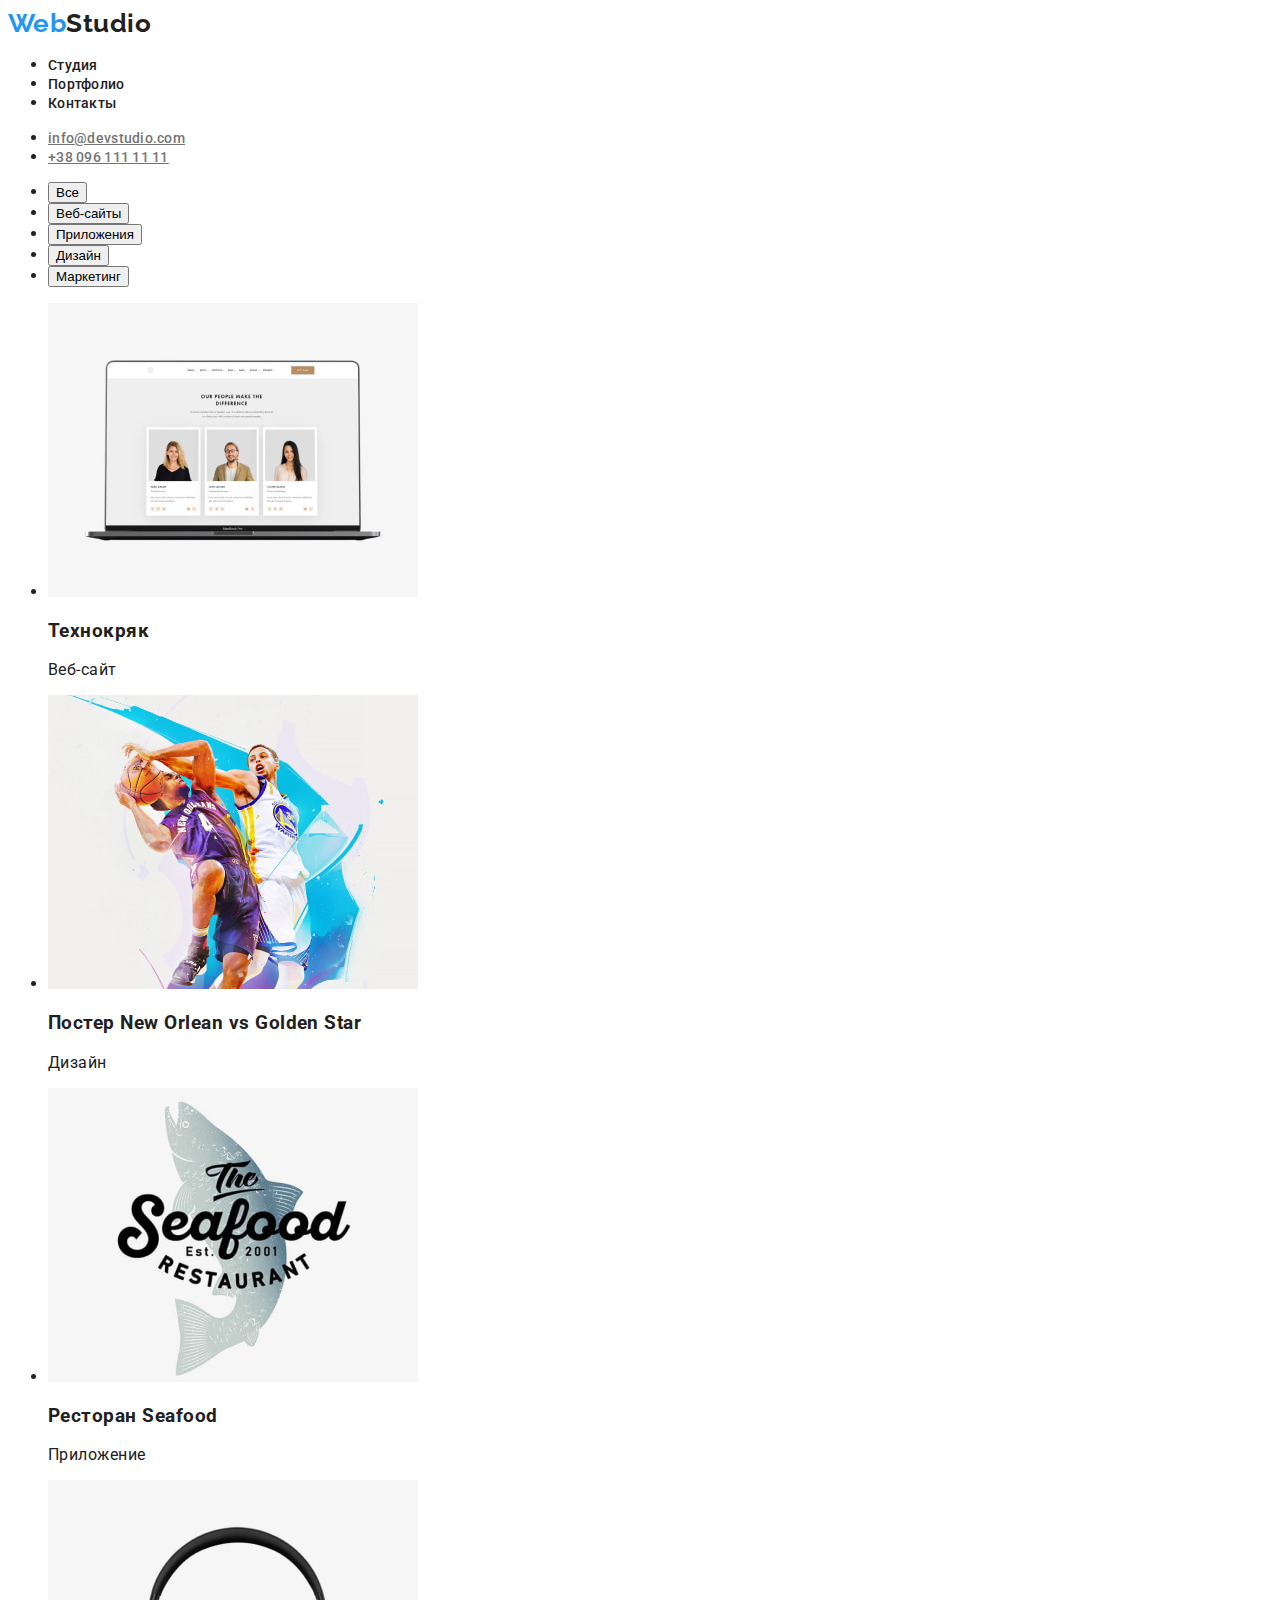
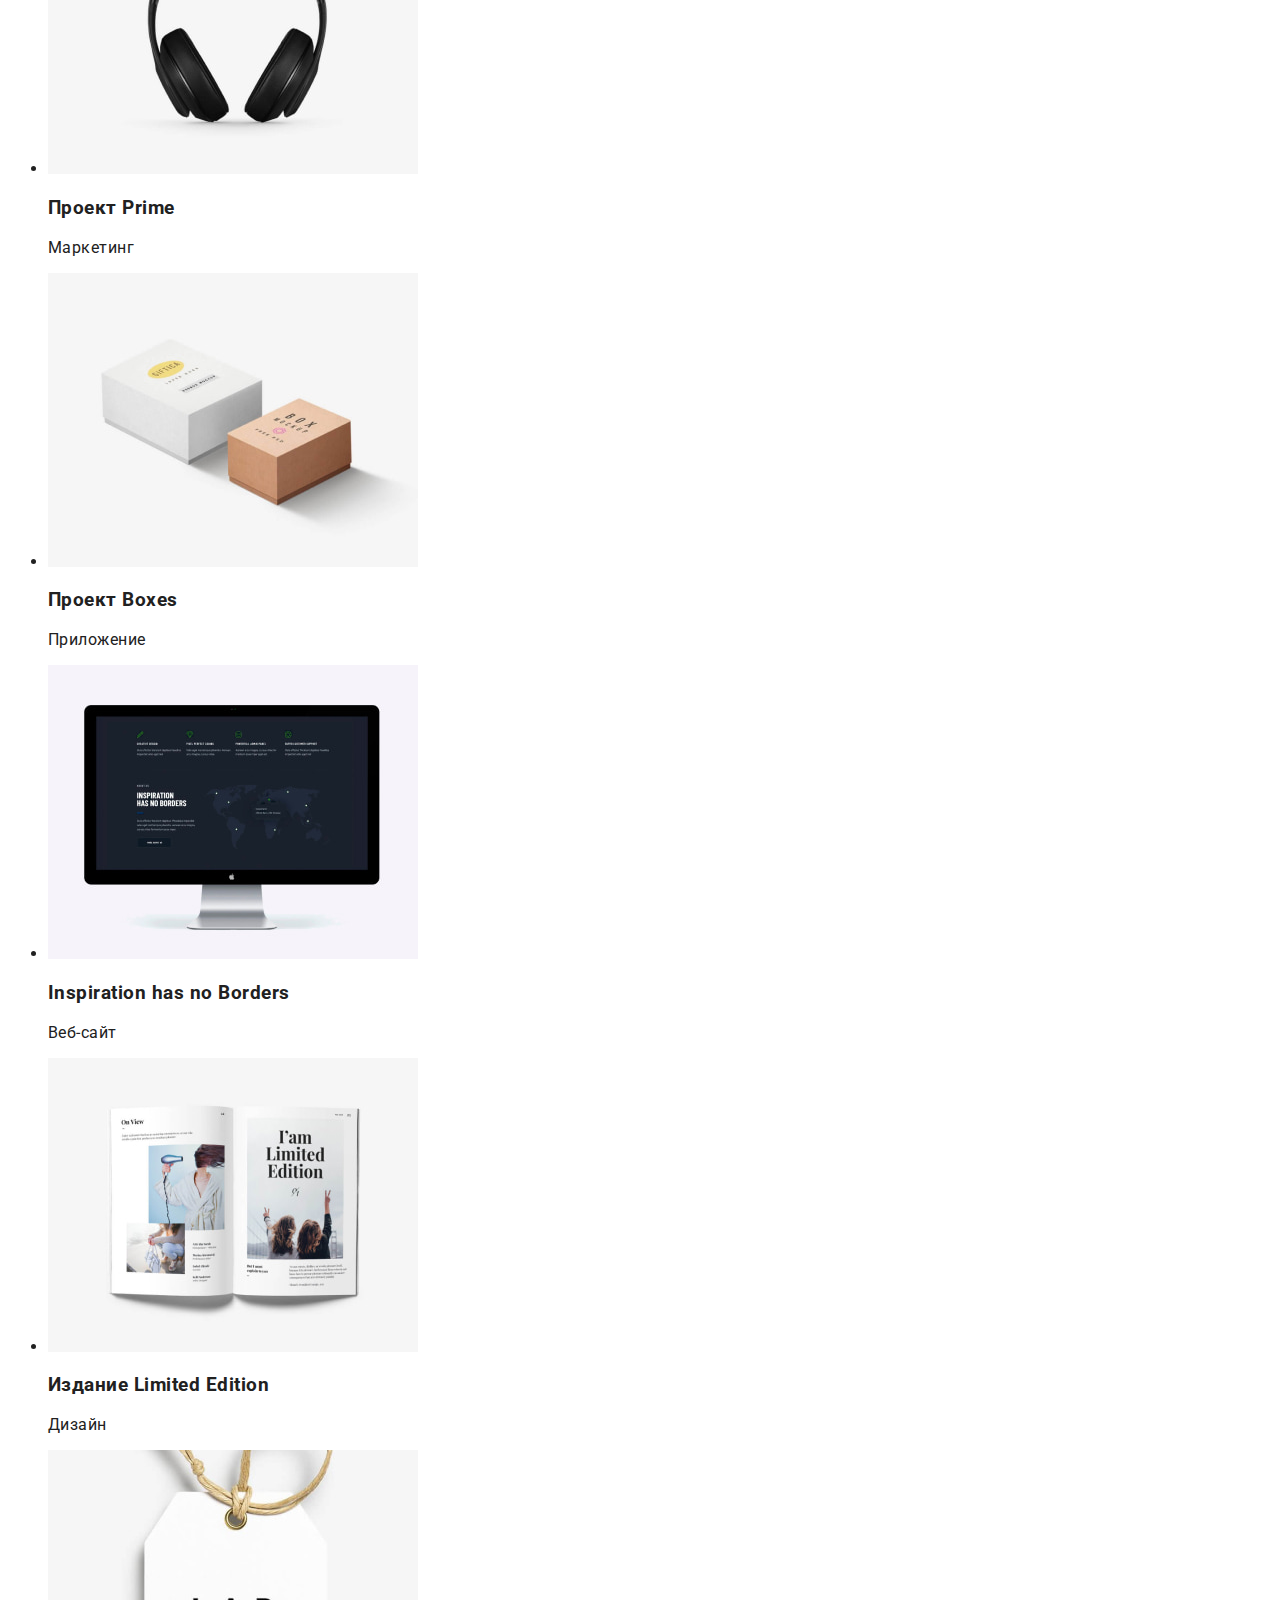
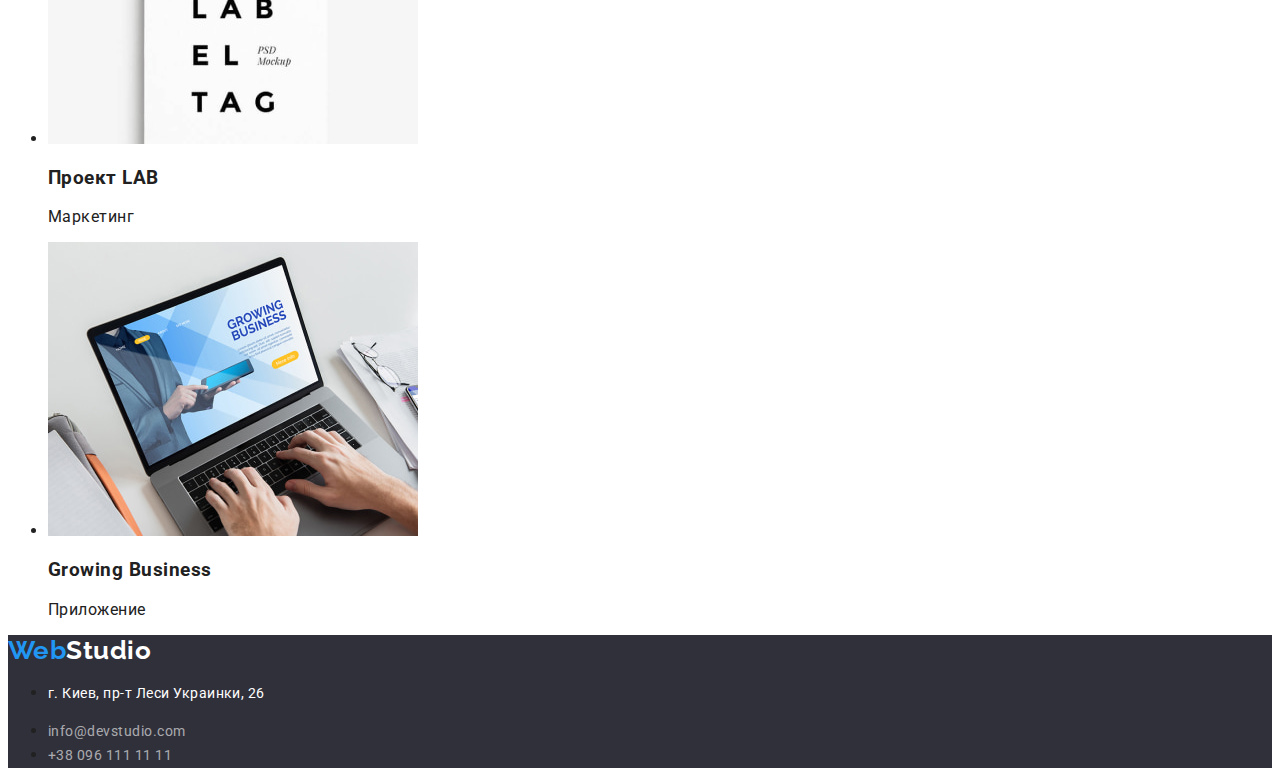
==== commit 1b1f5a3b: "Все стили индекса и мейн" ====
--- a/portfolio.html
+++ b/portfolio.html
@@ -108,19 +108,19 @@
             </ul>
         </section>
     </main>
-    <footer>
+    <footer class = "footer">
         <!-- Логотип -->
-        <a href=""><span>Web</span>Studio</a>
-        <address>
+        <a class = "logo" href=""><span>Web</span>Studio</a>
+        <address class = "address">
             <ul>
                 <li>
-                    <p>г. Киев, пр-т Леси Украинки, 26</p>
+                    <p class = "address-text">г. Киев, пр-т Леси Украинки, 26</p>
                 </li>
                 <li>
-                    <a href="mailto:info@devstudio.com">info@devstudio.com</a>
+                    <a class = "link" href="mailto:info@devstudio.com">info@devstudio.com</a>
                 </li>
                 <li>
-                    <a href="tel:+380961111111">+38 096 111 11 11</a>
+                    <a class = "link" href="tel:+380961111111">+38 096 111 11 11</a>
                 </li>
             </ul>
         </address>
--- a/css/styles.css
+++ b/css/styles.css
@@ -15,7 +15,7 @@
 /* стили хеддера */
 .logo {
   font-family: "Raleway", sans-serif;
-  font-weight: bold;
+  font-weight: 700;
   font-size: 26px;
   line-height: 1.19;
   text-decoration: none;
@@ -43,7 +43,7 @@
   letter-spacing: 0.02em;
   color: var(--font-gray);
 }
-/*стили мейн*/
+/*стили index main*/
 .title {
   background-color: var(--background-black);
 }
@@ -105,3 +105,22 @@
   color: var(--font-gray);
 }
 /* стили футера */
+.footer {
+  background-color: var(--background-black);
+}
+.footer .logo {
+  color: var(--font-white);
+}
+.address-text {
+  font-size: 14px;
+  font-style: normal;
+  line-height: 1.71;
+  color: var(--font-white);
+}
+.address .link {
+  font-size: 14px;
+  font-style: normal;
+  line-height: 1.71;
+  color: rgba(255, 255, 255, 0.6);
+  text-decoration: none;
+}
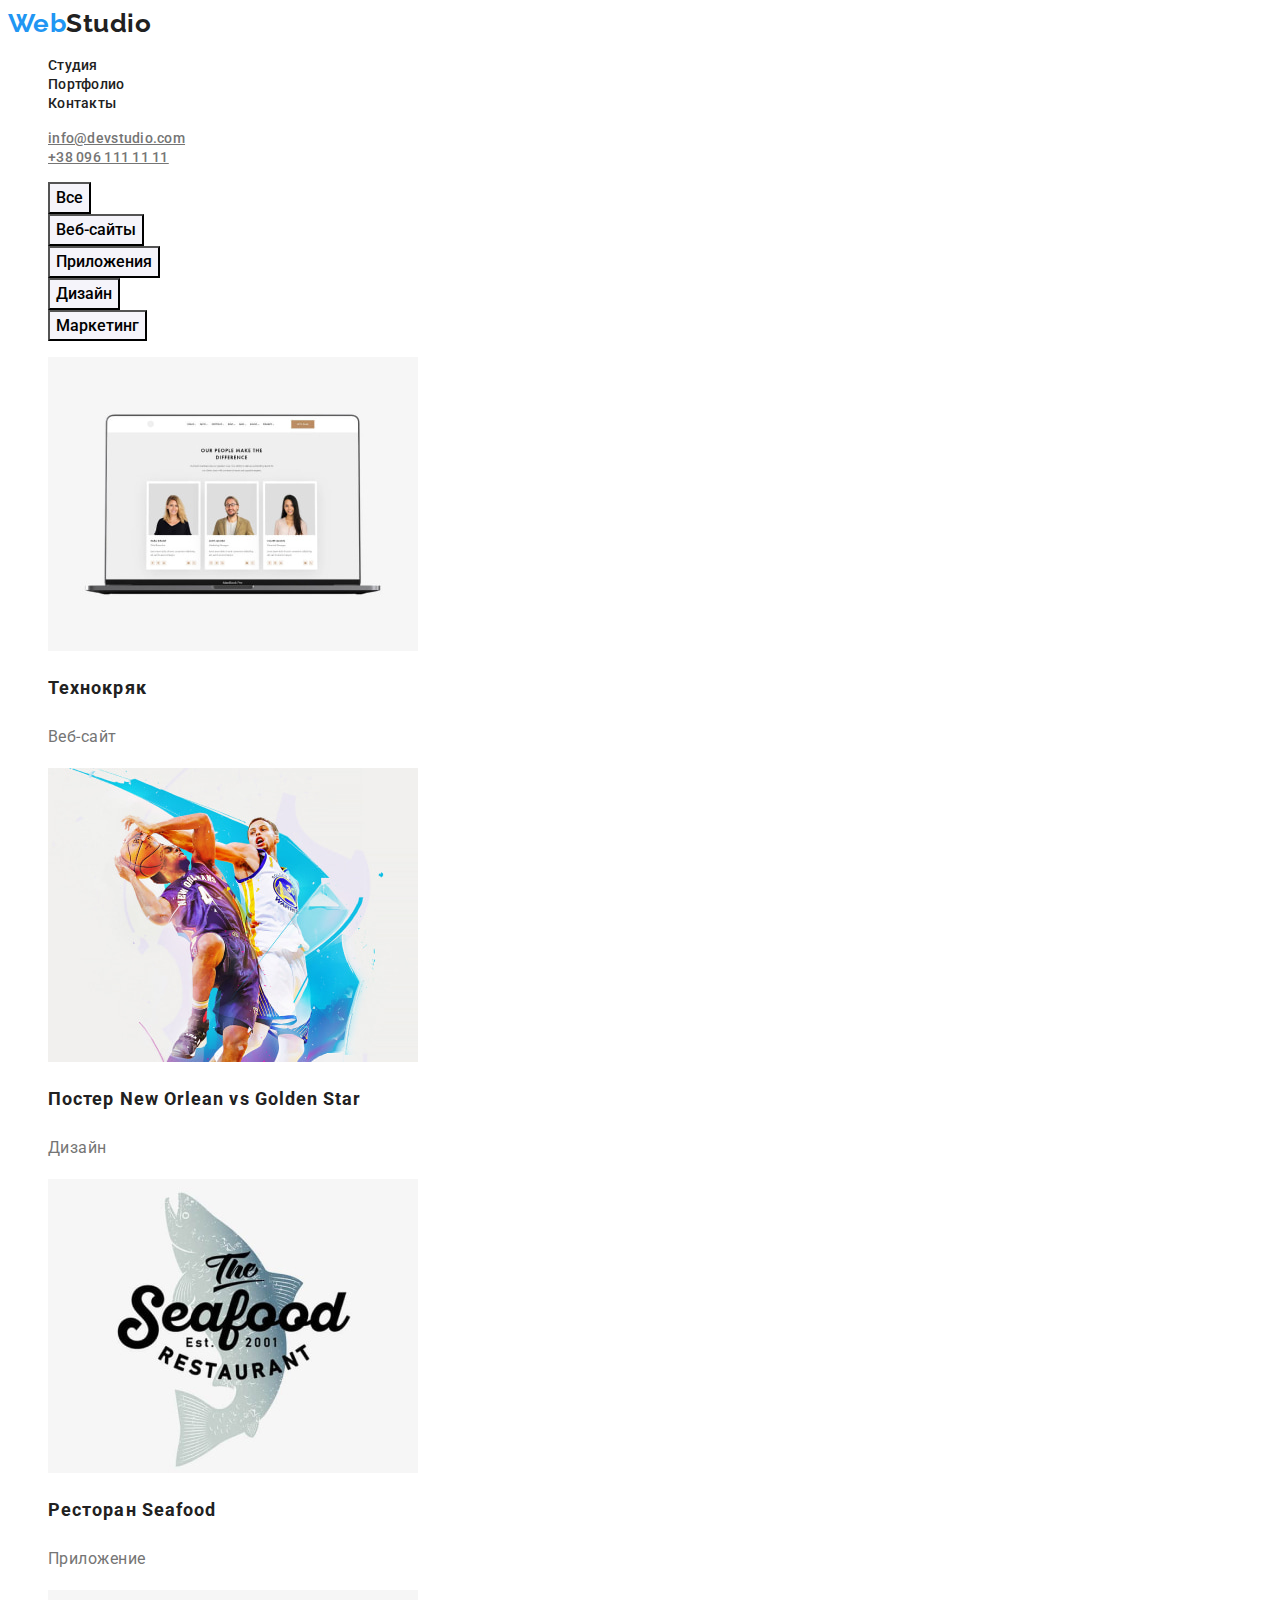
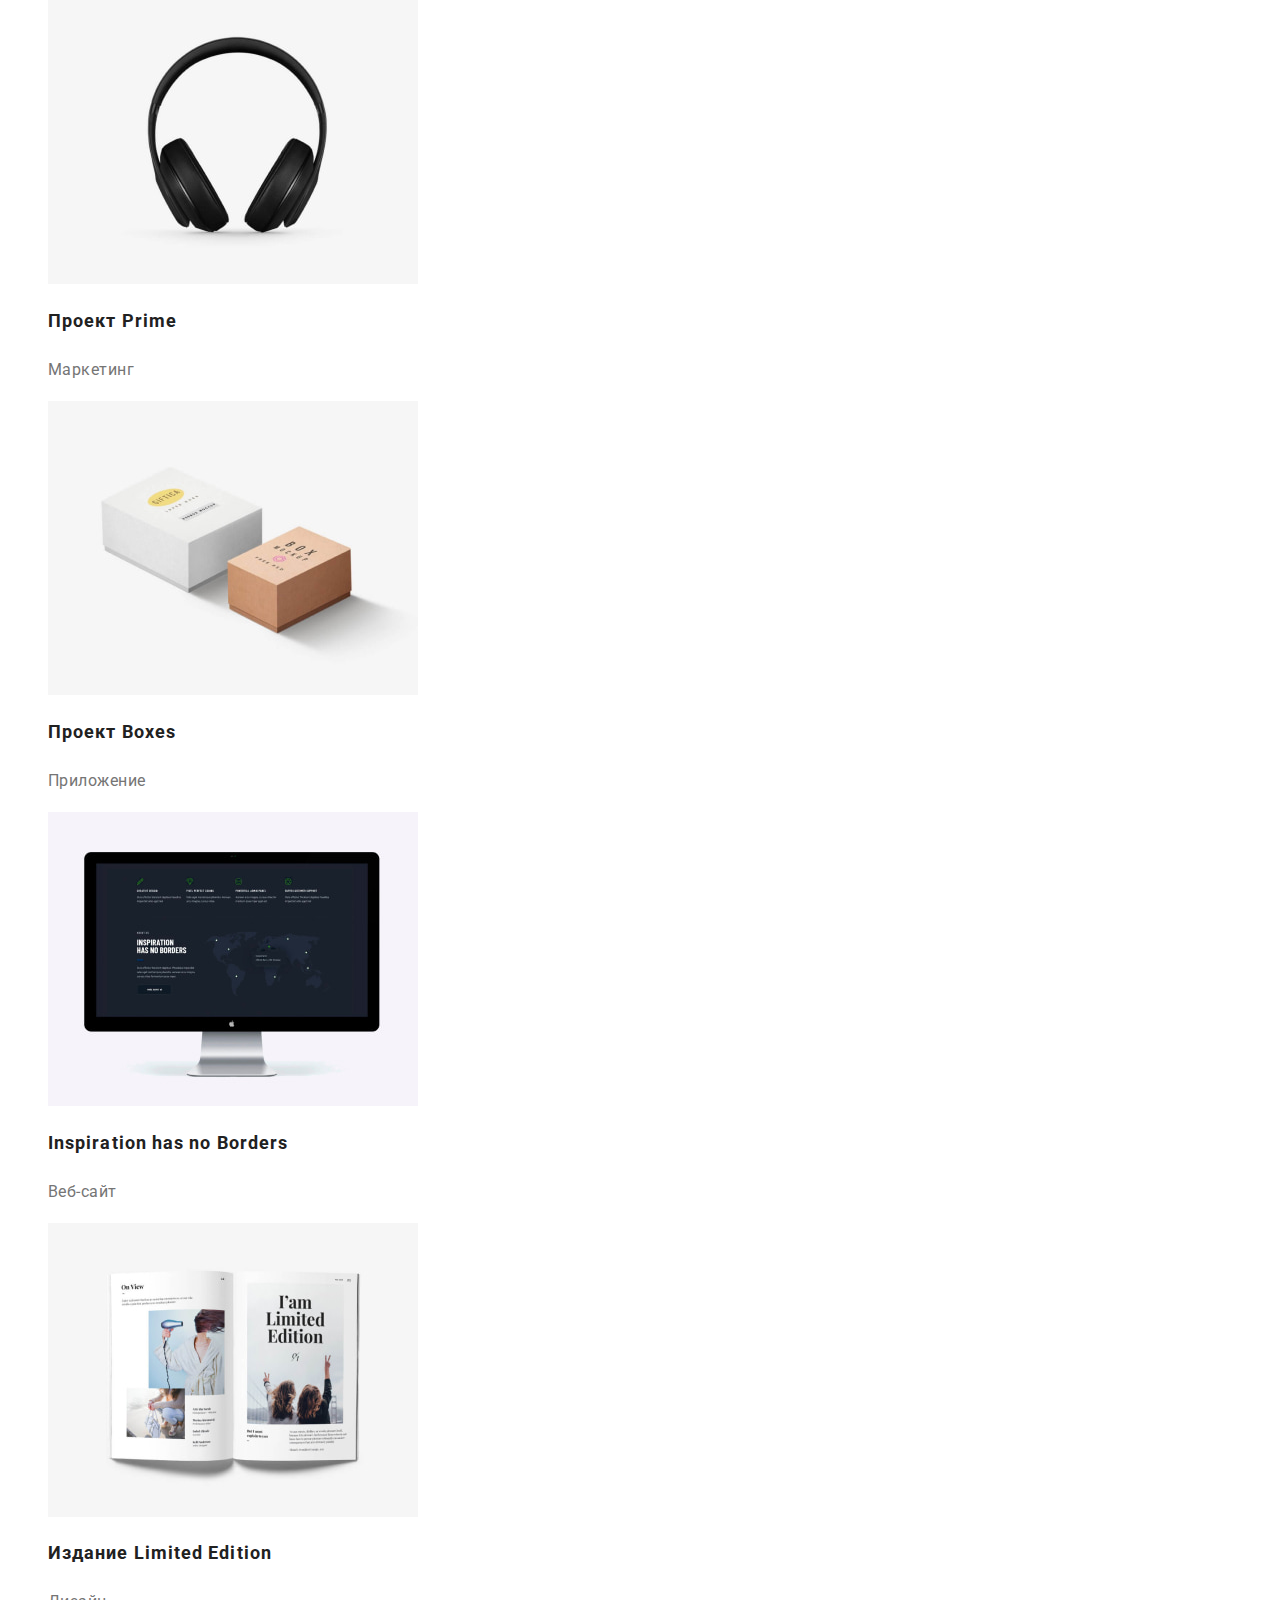
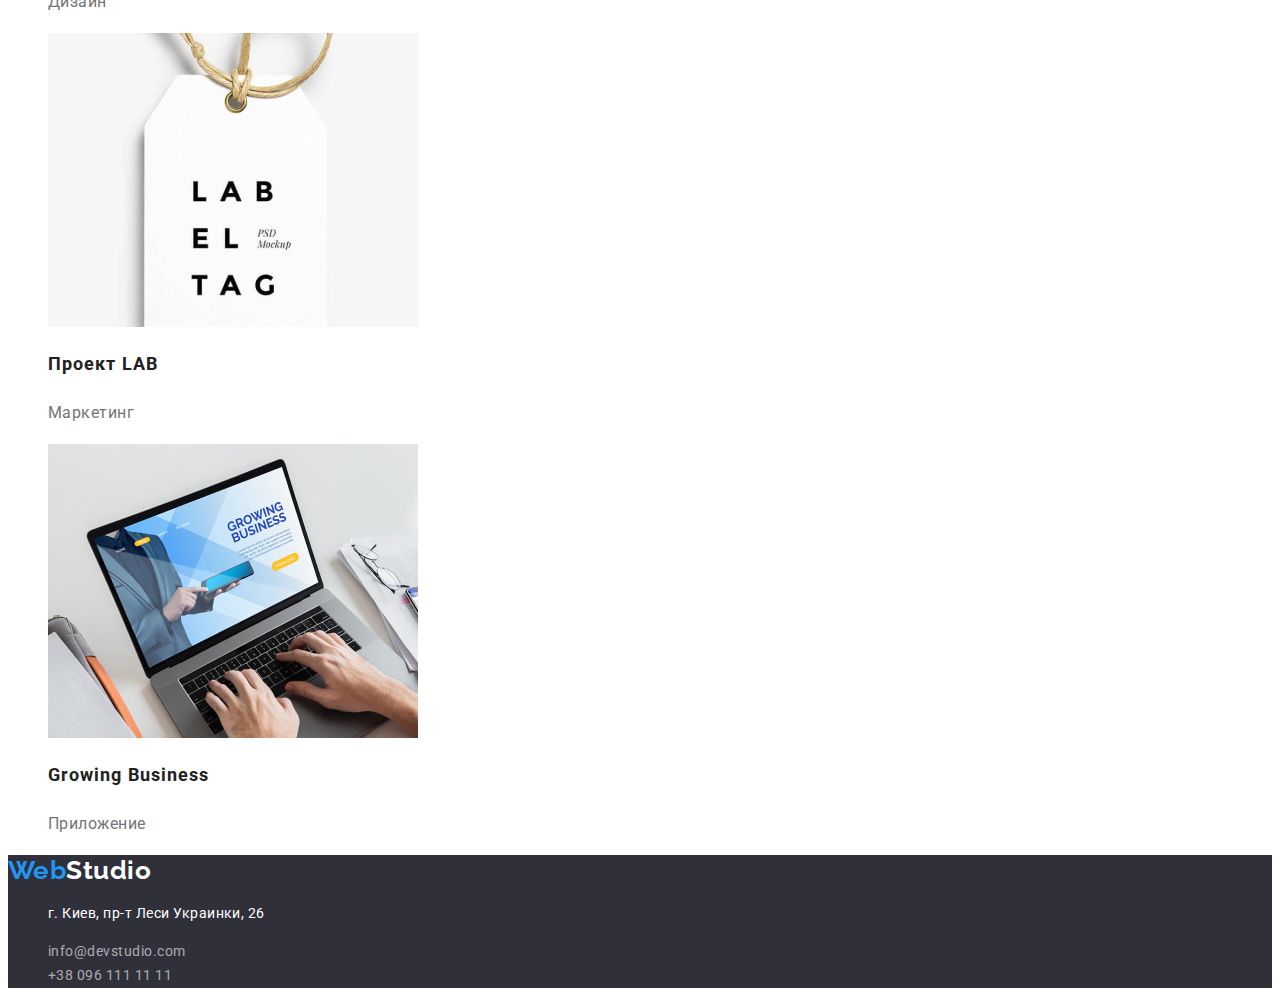
==== commit 3cb5c0ed: "Try 01" ====
--- a/portfolio.html
+++ b/portfolio.html
@@ -40,70 +40,86 @@
         <!-- работы -->
         <section>
             <h1 hidden>Наши работы</h1>
-            <nav>
-                <ul>
-                    <li>
-                        <button type="button">Все</button>
-                    </li>
-                    <li>
-                        <button type="button">Веб-сайты</button>
-                    </li>
-                    <li>
-                        <button type="button">Приложения</button>
-                    </li>
-                    <li>
-                        <button type="button">Дизайн</button>
-                    </li>
-                    <li>
-                        <button type="button">Маркетинг</button>
-                    </li>
-                </ul>
-            </nav>
             <ul>
                 <li>
-                    <img src="./images/portfolio/box1.jpg" alt="" width = "370" height = "294">
-                    <h3>Технокряк</h3>
-                    <p>Веб-сайт</p>
+                    <button class = "button" class = "" type="button">Все</button>
                 </li>
                 <li>
-                    <img src="./images/portfolio/box2.jpg" alt="" width = "370" height = "294">
-                    <h3>Постер New Orlean vs Golden Star</h3>
-                    <p>Дизайн</p>
+                    <button class = "button" type="button">Веб-сайты</button>
                 </li>
                 <li>
-                    <img src="./images/portfolio/box3.jpg" alt="" width = "370" height = "294">
-                    <h3>Ресторан Seafood</h3>
-                    <p>Приложение</p>
+                    <button class = "button" type="button">Приложения</button>
                 </li>
                 <li>
-                    <img src="./images/portfolio/box4.jpg" alt="" width = "370" height = "294">
-                    <h3>Проект Prime</h3>
-                    <p>Маркетинг</p>
+                    <button class = "button" type="button">Дизайн</button>
                 </li>
                 <li>
-                    <img src="./images/portfolio/box5.jpg" alt="" width = "370" height = "294">
-                    <h3>Проект Boxes</h3>
-                    <p>Приложение</p>
+                    <button class = "button" type="button">Маркетинг</button>
+                </li>
+            </ul>
+            <ul class = "products">
+                <li>
+                    <a href="">
+                        <img src="./images/portfolio/box1.jpg" alt="" width="370" height="294">
+                        <h2 class = "products-title">Технокряк</h2>
+                        <p class = "products-text">Веб-сайт</p>
+                    </a>                    
                 </li>
                 <li>
-                    <img src="./images/portfolio/box6.jpg" alt="" width = "370" height = "294">
-                    <h3>Inspiration has no Borders</h3>
-                    <p>Веб-сайт</p>
+                    <a href="">
+                        <img src="./images/portfolio/box2.jpg" alt="" width="370" height="294">
+                        <h2 class = "products-title">Постер New Orlean vs Golden Star</h2>
+                        <p class = "products-text">Дизайн</p>
+                    </a>                    
                 </li>
                 <li>
-                    <img src="./images/portfolio/box7.jpg" alt="" width = "370" height = "294">
-                    <h3>Издание Limited Edition</h3>
-                    <p>Дизайн</p>
+                    <a href="">
+                        <img src="./images/portfolio/box3.jpg" alt="" width="370" height="294">
+                        <h2 class = "products-title">Ресторан Seafood</h2>
+                        <p class = "products-text">Приложение</p>
+                    </a>                    
                 </li>
                 <li>
-                    <img src="./images/portfolio/box8.jpg" alt="" width = "370" height = "294">
-                    <h3>Проект LAB</h3>
-                    <p>Маркетинг</p>
+                    <a href="">
+                        <img src="./images/portfolio/box4.jpg" alt="" width="370" height="294">
+                        <h2 class = "products-title">Проект Prime</h2>
+                        <p class = "products-text">Маркетинг</p>
+                    </a>                   
                 </li>
                 <li>
-                    <img src="./images/portfolio/box9.jpg" alt="" width = "370" height = "294">
-                    <h3>Growing Business</h3>
-                    <p>Приложение</p>
+                    <a href="">
+                        <img src="./images/portfolio/box5.jpg" alt="" width="370" height="294">
+                        <h2 class = "products-title">Проект Boxes</h2>
+                        <p class = "products-text">Приложение</p>
+                    </a>                    
+                </li>
+                <li>
+                    <a href="">
+                        <img src="./images/portfolio/box6.jpg" alt="" width = "370" height = "294">
+                        <h2 class = "products-title">Inspiration has no Borders</h2>
+                        <p class = "products-text">Веб-сайт</p>
+                    </a>                    
+                </li>
+                <li>
+                    <a href="">
+                        <img src="./images/portfolio/box7.jpg" alt="" width="370" height="294">
+                        <h2 class = "products-title">Издание Limited Edition</h2>
+                        <p class = "products-text">Дизайн</p>
+                    </a>
+                </li>
+                <li>
+                    <a href="">
+                        <img src="./images/portfolio/box8.jpg" alt="" width="370" height="294">
+                        <h2 class = "products-title">Проект LAB</h2>
+                        <p class = "products-text">Маркетинг</p>
+                    </a>                    
+                </li>
+                <li>
+                    <a href="">
+                        <img src="./images/portfolio/box9.jpg" alt="" width="370" height="294">
+                        <h2 class = "products-title">Growing Business</h2>
+                        <p class = "products-text">Приложение</p>
+                    </a>
                 </li>
             </ul>
         </section>
--- a/css/styles.css
+++ b/css/styles.css
@@ -11,6 +11,9 @@
   font-family: "Roboto", sans-serif;
   color: var(--font-black1);
   letter-spacing: 0.03em;
+}
+body ul {
+  list-style-type: none;
 }
 /* стили хеддера */
 .logo {
@@ -32,10 +35,7 @@
   text-decoration: none;
   color: var(--font-black1);
 }
-.link:hover,
-.link:focus {
-  color: var(--font-blue);
-}
+
 .header-contacts a {
   font-weight: 500;
   font-size: 14px;
@@ -124,3 +124,37 @@
   color: rgba(255, 255, 255, 0.6);
   text-decoration: none;
 }
+.link:hover,
+.link:focus {
+  color: var(--font-blue);
+}
+
+/* стили portfolio main */
+.button {
+  background-color: var(--background-gray);
+  font-family: inherit;
+  font-weight: 500;
+  font-size: 16px;
+  line-height: 1.62;
+  text-align: center;
+}
+.button:hover,
+.button:focus {
+  background-color: var(--font-blue);
+  color: var(--font-white);
+}
+.products a {
+  text-decoration: none;
+}
+.products-title {
+  font-weight: 700;
+  font-size: 18px;
+  line-height: 2;
+  letter-spacing: 0.06em;
+  color: var(--font-black1);
+}
+.products-text {
+  font-size: 16px;
+  line-height: 1.87;
+  color: var(--font-gray);
+}
